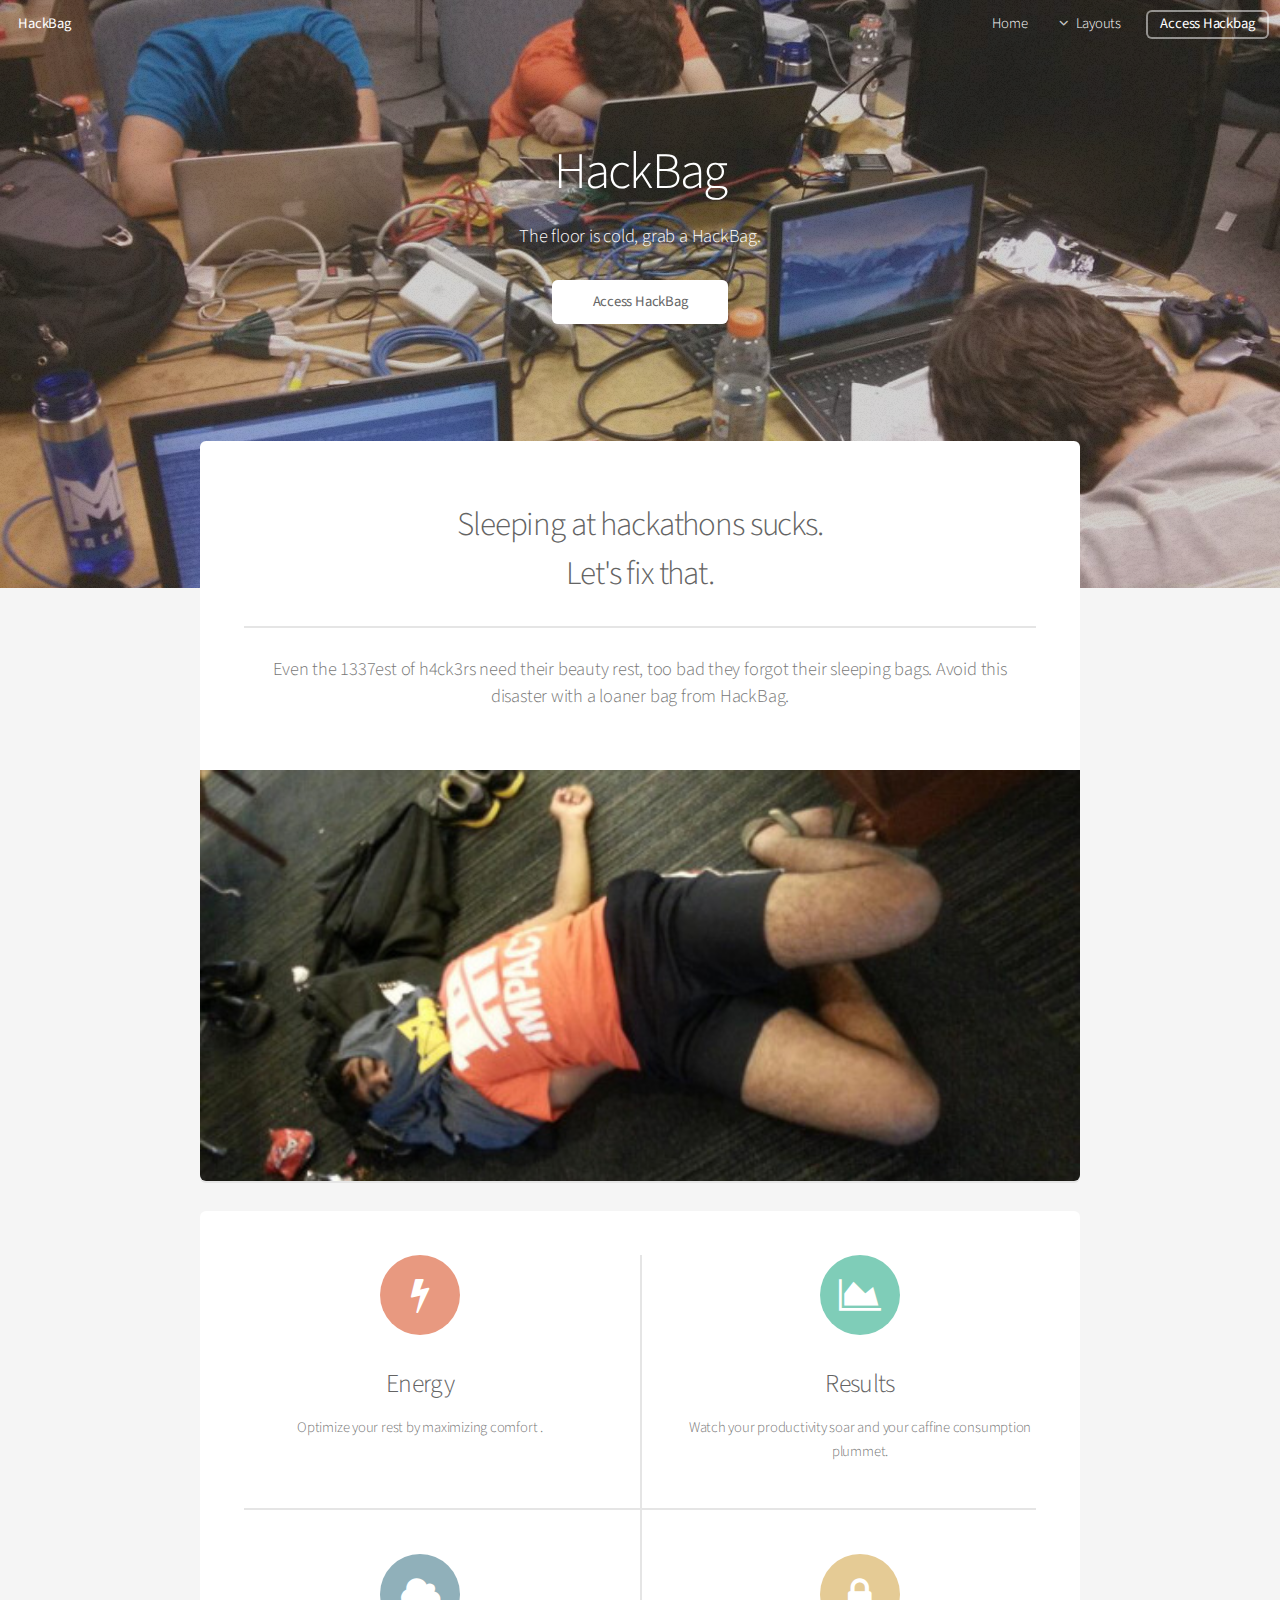
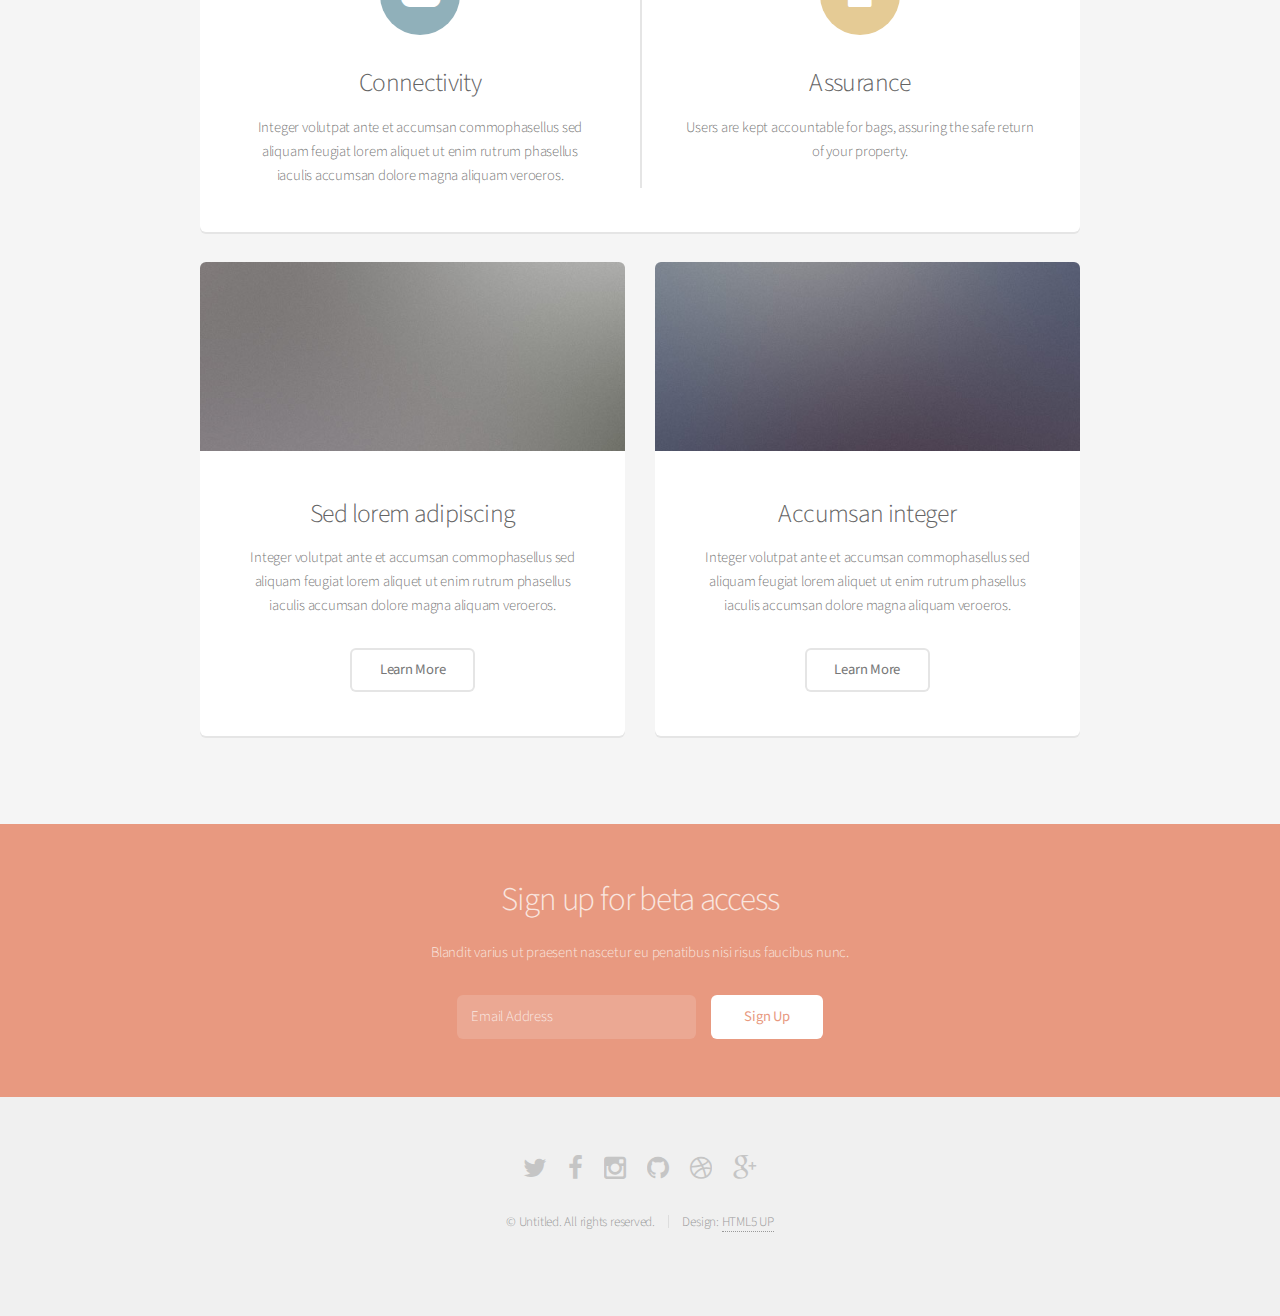
==== index.html @ 9cc79964 "Initial commit" ====
<!DOCTYPE HTML>
<!--
	Alpha by HTML5 UP
	html5up.net | @n33co
	Free for personal and commercial use under the CCA 3.0 license (html5up.net/license)
-->
<html>
	<head>
		<title>HackBag | Get some REST</title>
		<meta charset="utf-8" />
		<meta name="viewport" content="width=device-width, initial-scale=1" />
		<!--[if lte IE 8]><script src="assets/js/ie/html5shiv.js"></script><![endif]-->
		<link rel="stylesheet" href="assets/css/main.css" />
		<!--[if lte IE 8]><link rel="stylesheet" href="assets/css/ie8.css" /><![endif]-->
	</head>
	<body class="landing">
		<div id="page-wrapper">

			<!-- Header -->
				<header id="header" class="alt">
					<h1><a href="index.html">HackBag</a></h1>
					<nav id="nav">
						<ul>
							<li><a href="index.html">Home</a></li>
							<li>
								<a href="#" class="icon fa-angle-down">Layouts</a>
								<ul>
									<li><a href="generic.html">Generic</a></li>
									<li><a href="contact.html">Contact</a></li>
									<li><a href="elements.html">Elements</a></li>
									<li>
										<a href="#">Submenu</a>
										<ul>
											<li><a href="#">Option One</a></li>
											<li><a href="#">Option Two</a></li>
											<li><a href="#">Option Three</a></li>
											<li><a href="#">Option Four</a></li>
										</ul>
									</li>
								</ul>
							</li>
							<li><a href="#" class="button">Access Hackbag</a></li>
						</ul>
					</nav>
				</header>

			<!-- Banner -->
				<section id="banner">
					<h2>HackBag</h2>
					<p>The floor is cold, grab a HackBag.</p>
					<ul class="actions">
						<li><a href="access" class="button special">Access HackBag</a></li>
						<!--<li><a href="login" class="button">Log In</a></li>-->
					</ul>
				</section>

			<!-- Main -->
				<section id="main" class="container">

					<section class="box special">
						<header class="major">
							<h2>Sleeping at hackathons sucks.
							<br />
							Let's fix that.</h2>
							<p>Even the 1337est of h4ck3rs need their beauty rest, too bad they forgot their sleeping bags. Avoid this disaster with a loaner bag from HackBag.</p>
						</header>
						<span class="image featured"><img src="images/pic01.jpg" alt="" /></span>
					</section>

					<section class="box special features">
						<div class="features-row">
							<section>
								<span class="icon major fa-bolt accent2"></span>
								<h3>Energy</h3>
								<p>Optimize your rest by maximizing comfort .</p>
							</section>
							<section>
								<span class="icon major fa-area-chart accent3"></span>
								<h3>Results</h3>
								<p>Watch your productivity soar and your caffine consumption plummet.</p>
							</section>
						</div>
						<div class="features-row">
							<section>
								<span class="icon major fa-cloud accent4"></span>
								<h3>Connectivity</h3>
								<p>Integer volutpat ante et accumsan commophasellus sed aliquam feugiat lorem aliquet ut enim rutrum phasellus iaculis accumsan dolore magna aliquam veroeros.</p>
							</section>
							<section>
								<span class="icon major fa-lock accent5"></span>
								<h3>Assurance</h3>
								<p>Users are kept accountable for bags, assuring the safe return of your property.</p>
							</section>
						</div>
					</section>

					<div class="row">
						<div class="6u 12u(narrower)">

							<section class="box special">
								<span class="image featured"><img src="images/pic02.jpg" alt="" /></span>
								<h3>Sed lorem adipiscing</h3>
								<p>Integer volutpat ante et accumsan commophasellus sed aliquam feugiat lorem aliquet ut enim rutrum phasellus iaculis accumsan dolore magna aliquam veroeros.</p>
								<ul class="actions">
									<li><a href="#" class="button alt">Learn More</a></li>
								</ul>
							</section>

						</div>
						<div class="6u 12u(narrower)">

							<section class="box special">
								<span class="image featured"><img src="images/pic03.jpg" alt="" /></span>
								<h3>Accumsan integer</h3>
								<p>Integer volutpat ante et accumsan commophasellus sed aliquam feugiat lorem aliquet ut enim rutrum phasellus iaculis accumsan dolore magna aliquam veroeros.</p>
								<ul class="actions">
									<li><a href="#" class="button alt">Learn More</a></li>
								</ul>
							</section>

						</div>
					</div>

				</section>

			<!-- CTA -->
				<section id="cta">

					<h2>Sign up for beta access</h2>
					<p>Blandit varius ut praesent nascetur eu penatibus nisi risus faucibus nunc.</p>

					<form>
						<div class="row uniform 50%">
							<div class="8u 12u(mobilep)">
								<input type="email" name="email" id="email" placeholder="Email Address" />
							</div>
							<div class="4u 12u(mobilep)">
								<input type="submit" value="Sign Up" class="fit" />
							</div>
						</div>
					</form>

				</section>

			<!-- Footer -->
				<footer id="footer">
					<ul class="icons">
						<li><a href="#" class="icon fa-twitter"><span class="label">Twitter</span></a></li>
						<li><a href="#" class="icon fa-facebook"><span class="label">Facebook</span></a></li>
						<li><a href="#" class="icon fa-instagram"><span class="label">Instagram</span></a></li>
						<li><a href="#" class="icon fa-github"><span class="label">Github</span></a></li>
						<li><a href="#" class="icon fa-dribbble"><span class="label">Dribbble</span></a></li>
						<li><a href="#" class="icon fa-google-plus"><span class="label">Google+</span></a></li>
					</ul>
					<ul class="copyright">
						<li>&copy; Untitled. All rights reserved.</li><li>Design: <a href="http://html5up.net">HTML5 UP</a></li>
					</ul>
				</footer>

		</div>

		<!-- Scripts -->
			<script src="assets/js/jquery.min.js"></script>
			<script src="assets/js/jquery.dropotron.min.js"></script>
			<script src="assets/js/jquery.scrollgress.min.js"></script>
			<script src="assets/js/skel.min.js"></script>
			<script src="assets/js/util.js"></script>
			<!--[if lte IE 8]><script src="assets/js/ie/respond.min.js"></script><![endif]-->
			<script src="assets/js/main.js"></script>

	</body>
</html>
---- assets/css/main.css ----
@import url("font-awesome.min.css");
@import url("http://fonts.googleapis.com/css?family=Source+Sans+Pro:300,400,300italic,400italic");

/*
	Alpha by HTML5 UP
	html5up.net | @n33co
	Free for personal and commercial use under the CCA 3.0 license (html5up.net/license)
*/

/* Reset */

	html, body, div, span, applet, object, iframe, h1, h2, h3, h4, h5, h6, p, blockquote, pre, a, abbr, acronym, address, big, cite, code, del, dfn, em, img, ins, kbd, q, s, samp, small, strike, strong, sub, sup, tt, var, b, u, i, center, dl, dt, dd, ol, ul, li, fieldset, form, label, legend, table, caption, tbody, tfoot, thead, tr, th, td, article, aside, canvas, details, embed, figure, figcaption, footer, header, hgroup, menu, nav, output, ruby, section, summary, time, mark, audio, video {
		margin: 0;
		padding: 0;
		border: 0;
		font-size: 100%;
		font: inherit;
		vertical-align: baseline;
	}

	article, aside, details, figcaption, figure, footer, header, hgroup, menu, nav, section {
		display: block;
	}

	body {
		line-height: 1;
	}

	ol, ul {
		list-style: none;
	}

	blockquote, q {
		quotes: none;
	}

	blockquote:before, blockquote:after, q:before, q:after {
		content: '';
		content: none;
	}

	table {
		border-collapse: collapse;
		border-spacing: 0;
	}

	body {
		-webkit-text-size-adjust: none;
	}

/* Box Model */

	*, *:before, *:after {
		-moz-box-sizing: border-box;
		-webkit-box-sizing: border-box;
		box-sizing: border-box;
	}

/* Containers */

	.container {
		margin-left: auto;
		margin-right: auto;
	}

	.container.\31 25\25 {
		width: 100%;
		max-width: 75em;
		min-width: 60em;
	}

	.container.\37 5\25 {
		width: 45em;
	}

	.container.\35 0\25 {
		width: 30em;
	}

	.container.\32 5\25 {
		width: 15em;
	}

	.container {
		width: 60em;
	}

	@media screen and (max-width: 1680px) {

		.container.\31 25\25 {
			width: 100%;
			max-width: 75em;
			min-width: 60em;
		}

		.container.\37 5\25 {
			width: 45em;
		}

		.container.\35 0\25 {
			width: 30em;
		}

		.container.\32 5\25 {
			width: 15em;
		}

		.container {
			width: 60em;
		}

	}

	@media screen and (max-width: 1280px) {

		.container.\31 25\25 {
			width: 100%;
			max-width: 75em;
			min-width: 60em;
		}

		.container.\37 5\25 {
			width: 45em;
		}

		.container.\35 0\25 {
			width: 30em;
		}

		.container.\32 5\25 {
			width: 15em;
		}

		.container {
			width: 60em;
		}

	}

	@media screen and (max-width: 980px) {

		.container.\31 25\25 {
			width: 100%;
			max-width: 112.5%;
			min-width: 90%;
		}

		.container.\37 5\25 {
			width: 67.5%;
		}

		.container.\35 0\25 {
			width: 45%;
		}

		.container.\32 5\25 {
			width: 22.5%;
		}

		.container {
			width: 90%;
		}

	}

	@media screen and (max-width: 840px) {

		.container.\31 25\25 {
			width: 100%;
			max-width: 112.5%;
			min-width: 90%;
		}

		.container.\37 5\25 {
			width: 67.5%;
		}

		.container.\35 0\25 {
			width: 45%;
		}

		.container.\32 5\25 {
			width: 22.5%;
		}

		.container {
			width: 90% !important;
		}

	}

	@media screen and (max-width: 736px) {

		.container.\31 25\25 {
			width: 100%;
			max-width: 125%;
			min-width: 100%;
		}

		.container.\37 5\25 {
			width: 75%;
		}

		.container.\35 0\25 {
			width: 50%;
		}

		.container.\32 5\25 {
			width: 25%;
		}

		.container {
			width: 100% !important;
		}

	}

	@media screen and (max-width: 480px) {

		.container.\31 25\25 {
			width: 100%;
			max-width: 125%;
			min-width: 100%;
		}

		.container.\37 5\25 {
			width: 75%;
		}

		.container.\35 0\25 {
			width: 50%;
		}

		.container.\32 5\25 {
			width: 25%;
		}

		.container {
			width: 100% !important;
		}

	}

/* Grid */

	.row {
		border-bottom: solid 1px transparent;
		-moz-box-sizing: border-box;
		-webkit-box-sizing: border-box;
		box-sizing: border-box;
	}

	.row > * {
		float: left;
		-moz-box-sizing: border-box;
		-webkit-box-sizing: border-box;
		box-sizing: border-box;
	}

	.row:after, .row:before {
		content: '';
		display: block;
		clear: both;
		height: 0;
	}

	.row.uniform > * > :first-child {
		margin-top: 0;
	}

	.row.uniform > * > :last-child {
		margin-bottom: 0;
	}

	.row.\30 \25 > * {
		padding: 0 0 0 0em;
	}

	.row.\30 \25 {
		margin: 0 0 -1px 0em;
	}

	.row.uniform.\30 \25 > * {
		padding: 0em 0 0 0em;
	}

	.row.uniform.\30 \25 {
		margin: 0em 0 -1px 0em;
	}

	.row > * {
		padding: 0 0 0 2em;
	}

	.row {
		margin: 0 0 -1px -2em;
	}

	.row.uniform > * {
		padding: 2em 0 0 2em;
	}

	.row.uniform {
		margin: -2em 0 -1px -2em;
	}

	.row.\32 00\25 > * {
		padding: 0 0 0 4em;
	}

	.row.\32 00\25 {
		margin: 0 0 -1px -4em;
	}

	.row.uniform.\32 00\25 > * {
		padding: 4em 0 0 4em;
	}

	.row.uniform.\32 00\25 {
		margin: -4em 0 -1px -4em;
	}

	.row.\31 50\25 > * {
		padding: 0 0 0 3em;
	}

	.row.\31 50\25 {
		margin: 0 0 -1px -3em;
	}

	.row.uniform.\31 50\25 > * {
		padding: 3em 0 0 3em;
	}

	.row.uniform.\31 50\25 {
		margin: -3em 0 -1px -3em;
	}

	.row.\35 0\25 > * {
		padding: 0 0 0 1em;
	}

	.row.\35 0\25 {
		margin: 0 0 -1px -1em;
	}

	.row.uniform.\35 0\25 > * {
		padding: 1em 0 0 1em;
	}

	.row.uniform.\35 0\25 {
		margin: -1em 0 -1px -1em;
	}

	.row.\32 5\25 > * {
		padding: 0 0 0 0.5em;
	}

	.row.\32 5\25 {
		margin: 0 0 -1px -0.5em;
	}

	.row.uniform.\32 5\25 > * {
		padding: 0.5em 0 0 0.5em;
	}

	.row.uniform.\32 5\25 {
		margin: -0.5em 0 -1px -0.5em;
	}

	.\31 2u, .\31 2u\24 {
		width: 100%;
		clear: none;
		margin-left: 0;
	}

	.\31 1u, .\31 1u\24 {
		width: 91.6666666667%;
		clear: none;
		margin-left: 0;
	}

	.\31 0u, .\31 0u\24 {
		width: 83.3333333333%;
		clear: none;
		margin-left: 0;
	}

	.\39 u, .\39 u\24 {
		width: 75%;
		clear: none;
		margin-left: 0;
	}

	.\38 u, .\38 u\24 {
		width: 66.6666666667%;
		clear: none;
		margin-left: 0;
	}

	.\37 u, .\37 u\24 {
		width: 58.3333333333%;
		clear: none;
		margin-left: 0;
	}

	.\36 u, .\36 u\24 {
		width: 50%;
		clear: none;
		margin-left: 0;
	}

	.\35 u, .\35 u\24 {
		width: 41.6666666667%;
		clear: none;
		margin-left: 0;
	}

	.\34 u, .\34 u\24 {
		width: 33.3333333333%;
		clear: none;
		margin-left: 0;
	}

	.\33 u, .\33 u\24 {
		width: 25%;
		clear: none;
		margin-left: 0;
	}

	.\32 u, .\32 u\24 {
		width: 16.6666666667%;
		clear: none;
		margin-left: 0;
	}

	.\31 u, .\31 u\24 {
		width: 8.3333333333%;
		clear: none;
		margin-left: 0;
	}

	.\31 2u\24 + *,
	.\31 1u\24 + *,
	.\31 0u\24 + *,
	.\39 u\24 + *,
	.\38 u\24 + *,
	.\37 u\24 + *,
	.\36 u\24 + *,
	.\35 u\24 + *,
	.\34 u\24 + *,
	.\33 u\24 + *,
	.\32 u\24 + *,
	.\31 u\24 + * {
		clear: left;
	}

	.\-11u {
		margin-left: 91.66667%;
	}

	.\-10u {
		margin-left: 83.33333%;
	}

	.\-9u {
		margin-left: 75%;
	}

	.\-8u {
		margin-left: 66.66667%;
	}

	.\-7u {
		margin-left: 58.33333%;
	}

	.\-6u {
		margin-left: 50%;
	}

	.\-5u {
		margin-left: 41.66667%;
	}

	.\-4u {
		margin-left: 33.33333%;
	}

	.\-3u {
		margin-left: 25%;
	}

	.\-2u {
		margin-left: 16.66667%;
	}

	.\-1u {
		margin-left: 8.33333%;
	}

	@media screen and (max-width: 1680px) {

		.row > * {
			padding: 0 0 0 2em;
		}

		.row {
			margin: 0 0 -1px -2em;
		}

		.row.uniform > * {
			padding: 2em 0 0 2em;
		}

		.row.uniform {
			margin: -2em 0 -1px -2em;
		}

		.row.\32 00\25 > * {
			padding: 0 0 0 4em;
		}

		.row.\32 00\25 {
			margin: 0 0 -1px -4em;
		}

		.row.uniform.\32 00\25 > * {
			padding: 4em 0 0 4em;
		}

		.row.uniform.\32 00\25 {
			margin: -4em 0 -1px -4em;
		}

		.row.\31 50\25 > * {
			padding: 0 0 0 3em;
		}

		.row.\31 50\25 {
			margin: 0 0 -1px -3em;
		}

		.row.uniform.\31 50\25 > * {
			padding: 3em 0 0 3em;
		}

		.row.uniform.\31 50\25 {
			margin: -3em 0 -1px -3em;
		}

		.row.\35 0\25 > * {
			padding: 0 0 0 1em;
		}

		.row.\35 0\25 {
			margin: 0 0 -1px -1em;
		}

		.row.uniform.\35 0\25 > * {
			padding: 1em 0 0 1em;
		}

		.row.uniform.\35 0\25 {
			margin: -1em 0 -1px -1em;
		}

		.row.\32 5\25 > * {
			padding: 0 0 0 0.5em;
		}

		.row.\32 5\25 {
			margin: 0 0 -1px -0.5em;
		}

		.row.uniform.\32 5\25 > * {
			padding: 0.5em 0 0 0.5em;
		}

		.row.uniform.\32 5\25 {
			margin: -0.5em 0 -1px -0.5em;
		}

		.\31 2u\28wide\29, .\31 2u\24\28wide\29 {
			width: 100%;
			clear: none;
			margin-left: 0;
		}

		.\31 1u\28wide\29, .\31 1u\24\28wide\29 {
			width: 91.6666666667%;
			clear: none;
			margin-left: 0;
		}

		.\31 0u\28wide\29, .\31 0u\24\28wide\29 {
			width: 83.3333333333%;
			clear: none;
			margin-left: 0;
		}

		.\39 u\28wide\29, .\39 u\24\28wide\29 {
			width: 75%;
			clear: none;
			margin-left: 0;
		}

		.\38 u\28wide\29, .\38 u\24\28wide\29 {
			width: 66.6666666667%;
			clear: none;
			margin-left: 0;
		}

		.\37 u\28wide\29, .\37 u\24\28wide\29 {
			width: 58.3333333333%;
			clear: none;
			margin-left: 0;
		}

		.\36 u\28wide\29, .\36 u\24\28wide\29 {
			width: 50%;
			clear: none;
			margin-left: 0;
		}

		.\35 u\28wide\29, .\35 u\24\28wide\29 {
			width: 41.6666666667%;
			clear: none;
			margin-left: 0;
		}

		.\34 u\28wide\29, .\34 u\24\28wide\29 {
			width: 33.3333333333%;
			clear: none;
			margin-left: 0;
		}

		.\33 u\28wide\29, .\33 u\24\28wide\29 {
			width: 25%;
			clear: none;
			margin-left: 0;
		}

		.\32 u\28wide\29, .\32 u\24\28wide\29 {
			width: 16.6666666667%;
			clear: none;
			margin-left: 0;
		}

		.\31 u\28wide\29, .\31 u\24\28wide\29 {
			width: 8.3333333333%;
			clear: none;
			margin-left: 0;
		}

		.\31 2u\24\28wide\29 + *,
		.\31 1u\24\28wide\29 + *,
		.\31 0u\24\28wide\29 + *,
		.\39 u\24\28wide\29 + *,
		.\38 u\24\28wide\29 + *,
		.\37 u\24\28wide\29 + *,
		.\36 u\24\28wide\29 + *,
		.\35 u\24\28wide\29 + *,
		.\34 u\24\28wide\29 + *,
		.\33 u\24\28wide\29 + *,
		.\32 u\24\28wide\29 + *,
		.\31 u\24\28wide\29 + * {
			clear: left;
		}

		.\-11u\28wide\29 {
			margin-left: 91.66667%;
		}

		.\-10u\28wide\29 {
			margin-left: 83.33333%;
		}

		.\-9u\28wide\29 {
			margin-left: 75%;
		}

		.\-8u\28wide\29 {
			margin-left: 66.66667%;
		}

		.\-7u\28wide\29 {
			margin-left: 58.33333%;
		}

		.\-6u\28wide\29 {
			margin-left: 50%;
		}

		.\-5u\28wide\29 {
			margin-left: 41.66667%;
		}

		.\-4u\28wide\29 {
			margin-left: 33.33333%;
		}

		.\-3u\28wide\29 {
			margin-left: 25%;
		}

		.\-2u\28wide\29 {
			margin-left: 16.66667%;
		}

		.\-1u\28wide\29 {
			margin-left: 8.33333%;
		}

	}

	@media screen and (max-width: 1280px) {

		.row > * {
			padding: 0 0 0 2em;
		}

		.row {
			margin: 0 0 -1px -2em;
		}

		.row.uniform > * {
			padding: 2em 0 0 2em;
		}

		.row.uniform {
			margin: -2em 0 -1px -2em;
		}

		.row.\32 00\25 > * {
			padding: 0 0 0 4em;
		}

		.row.\32 00\25 {
			margin: 0 0 -1px -4em;
		}

		.row.uniform.\32 00\25 > * {
			padding: 4em 0 0 4em;
		}

		.row.uniform.\32 00\25 {
			margin: -4em 0 -1px -4em;
		}

		.row.\31 50\25 > * {
			padding: 0 0 0 3em;
		}

		.row.\31 50\25 {
			margin: 0 0 -1px -3em;
		}

		.row.uniform.\31 50\25 > * {
			padding: 3em 0 0 3em;
		}

		.row.uniform.\31 50\25 {
			margin: -3em 0 -1px -3em;
		}

		.row.\35 0\25 > * {
			padding: 0 0 0 1em;
		}

		.row.\35 0\25 {
			margin: 0 0 -1px -1em;
		}

		.row.uniform.\35 0\25 > * {
			padding: 1em 0 0 1em;
		}

		.row.uniform.\35 0\25 {
			margin: -1em 0 -1px -1em;
		}

		.row.\32 5\25 > * {
			padding: 0 0 0 0.5em;
		}

		.row.\32 5\25 {
			margin: 0 0 -1px -0.5em;
		}

		.row.uniform.\32 5\25 > * {
			padding: 0.5em 0 0 0.5em;
		}

		.row.uniform.\32 5\25 {
			margin: -0.5em 0 -1px -0.5em;
		}

		.\31 2u\28normal\29, .\31 2u\24\28normal\29 {
			width: 100%;
			clear: none;
			margin-left: 0;
		}

		.\31 1u\28normal\29, .\31 1u\24\28normal\29 {
			width: 91.6666666667%;
			clear: none;
			margin-left: 0;
		}

		.\31 0u\28normal\29, .\31 0u\24\28normal\29 {
			width: 83.3333333333%;
			clear: none;
			margin-left: 0;
		}

		.\39 u\28normal\29, .\39 u\24\28normal\29 {
			width: 75%;
			clear: none;
			margin-left: 0;
		}

		.\38 u\28normal\29, .\38 u\24\28normal\29 {
			width: 66.6666666667%;
			clear: none;
			margin-left: 0;
		}

		.\37 u\28normal\29, .\37 u\24\28normal\29 {
			width: 58.3333333333%;
			clear: none;
			margin-left: 0;
		}

		.\36 u\28normal\29, .\36 u\24\28normal\29 {
			width: 50%;
			clear: none;
			margin-left: 0;
		}

		.\35 u\28normal\29, .\35 u\24\28normal\29 {
			width: 41.6666666667%;
			clear: none;
			margin-left: 0;
		}

		.\34 u\28normal\29, .\34 u\24\28normal\29 {
			width: 33.3333333333%;
			clear: none;
			margin-left: 0;
		}

		.\33 u\28normal\29, .\33 u\24\28normal\29 {
			width: 25%;
			clear: none;
			margin-left: 0;
		}

		.\32 u\28normal\29, .\32 u\24\28normal\29 {
			width: 16.6666666667%;
			clear: none;
			margin-left: 0;
		}

		.\31 u\28normal\29, .\31 u\24\28normal\29 {
			width: 8.3333333333%;
			clear: none;
			margin-left: 0;
		}

		.\31 2u\24\28normal\29 + *,
		.\31 1u\24\28normal\29 + *,
		.\31 0u\24\28normal\29 + *,
		.\39 u\24\28normal\29 + *,
		.\38 u\24\28normal\29 + *,
		.\37 u\24\28normal\29 + *,
		.\36 u\24\28normal\29 + *,
		.\35 u\24\28normal\29 + *,
		.\34 u\24\28normal\29 + *,
		.\33 u\24\28normal\29 + *,
		.\32 u\24\28normal\29 + *,
		.\31 u\24\28normal\29 + * {
			clear: left;
		}

		.\-11u\28normal\29 {
			margin-left: 91.66667%;
		}

		.\-10u\28normal\29 {
			margin-left: 83.33333%;
		}

		.\-9u\28normal\29 {
			margin-left: 75%;
		}

		.\-8u\28normal\29 {
			margin-left: 66.66667%;
		}

		.\-7u\28normal\29 {
			margin-left: 58.33333%;
		}

		.\-6u\28normal\29 {
			margin-left: 50%;
		}

		.\-5u\28normal\29 {
			margin-left: 41.66667%;
		}

		.\-4u\28normal\29 {
			margin-left: 33.33333%;
		}

		.\-3u\28normal\29 {
			margin-left: 25%;
		}

		.\-2u\28normal\29 {
			margin-left: 16.66667%;
		}

		.\-1u\28normal\29 {
			margin-left: 8.33333%;
		}

	}

	@media screen and (max-width: 980px) {

		.row > * {
			padding: 0 0 0 2em;
		}

		.row {
			margin: 0 0 -1px -2em;
		}

		.row.uniform > * {
			padding: 2em 0 0 2em;
		}

		.row.uniform {
			margin: -2em 0 -1px -2em;
		}

		.row.\32 00\25 > * {
			padding: 0 0 0 4em;
		}

		.row.\32 00\25 {
			margin: 0 0 -1px -4em;
		}

		.row.uniform.\32 00\25 > * {
			padding: 4em 0 0 4em;
		}

		.row.uniform.\32 00\25 {
			margin: -4em 0 -1px -4em;
		}

		.row.\31 50\25 > * {
			padding: 0 0 0 3em;
		}

		.row.\31 50\25 {
			margin: 0 0 -1px -3em;
		}

		.row.uniform.\31 50\25 > * {
			padding: 3em 0 0 3em;
		}

		.row.uniform.\31 50\25 {
			margin: -3em 0 -1px -3em;
		}

		.row.\35 0\25 > * {
			padding: 0 0 0 1em;
		}

		.row.\35 0\25 {
			margin: 0 0 -1px -1em;
		}

		.row.uniform.\35 0\25 > * {
			padding: 1em 0 0 1em;
		}

		.row.uniform.\35 0\25 {
			margin: -1em 0 -1px -1em;
		}

		.row.\32 5\25 > * {
			padding: 0 0 0 0.5em;
		}

		.row.\32 5\25 {
			margin: 0 0 -1px -0.5em;
		}

		.row.uniform.\32 5\25 > * {
			padding: 0.5em 0 0 0.5em;
		}

		.row.uniform.\32 5\25 {
			margin: -0.5em 0 -1px -0.5em;
		}

		.\31 2u\28narrow\29, .\31 2u\24\28narrow\29 {
			width: 100%;
			clear: none;
			margin-left: 0;
		}

		.\31 1u\28narrow\29, .\31 1u\24\28narrow\29 {
			width: 91.6666666667%;
			clear: none;
			margin-left: 0;
		}

		.\31 0u\28narrow\29, .\31 0u\24\28narrow\29 {
			width: 83.3333333333%;
			clear: none;
			margin-left: 0;
		}

		.\39 u\28narrow\29, .\39 u\24\28narrow\29 {
			width: 75%;
			clear: none;
			margin-left: 0;
		}

		.\38 u\28narrow\29, .\38 u\24\28narrow\29 {
			width: 66.6666666667%;
			clear: none;
			margin-left: 0;
		}

		.\37 u\28narrow\29, .\37 u\24\28narrow\29 {
			width: 58.3333333333%;
			clear: none;
			margin-left: 0;
		}

		.\36 u\28narrow\29, .\36 u\24\28narrow\29 {
			width: 50%;
			clear: none;
			margin-left: 0;
		}

		.\35 u\28narrow\29, .\35 u\24\28narrow\29 {
			width: 41.6666666667%;
			clear: none;
			margin-left: 0;
		}

		.\34 u\28narrow\29, .\34 u\24\28narrow\29 {
			width: 33.3333333333%;
			clear: none;
			margin-left: 0;
		}

		.\33 u\28narrow\29, .\33 u\24\28narrow\29 {
			width: 25%;
			clear: none;
			margin-left: 0;
		}

		.\32 u\28narrow\29, .\32 u\24\28narrow\29 {
			width: 16.6666666667%;
			clear: none;
			margin-left: 0;
		}

		.\31 u\28narrow\29, .\31 u\24\28narrow\29 {
			width: 8.3333333333%;
			clear: none;
			margin-left: 0;
		}

		.\31 2u\24\28narrow\29 + *,
		.\31 1u\24\28narrow\29 + *,
		.\31 0u\24\28narrow\29 + *,
		.\39 u\24\28narrow\29 + *,
		.\38 u\24\28narrow\29 + *,
		.\37 u\24\28narrow\29 + *,
		.\36 u\24\28narrow\29 + *,
		.\35 u\24\28narrow\29 + *,
		.\34 u\24\28narrow\29 + *,
		.\33 u\24\28narrow\29 + *,
		.\32 u\24\28narrow\29 + *,
		.\31 u\24\28narrow\29 + * {
			clear: left;
		}

		.\-11u\28narrow\29 {
			margin-left: 91.66667%;
		}

		.\-10u\28narrow\29 {
			margin-left: 83.33333%;
		}

		.\-9u\28narrow\29 {
			margin-left: 75%;
		}

		.\-8u\28narrow\29 {
			margin-left: 66.66667%;
		}

		.\-7u\28narrow\29 {
			margin-left: 58.33333%;
		}

		.\-6u\28narrow\29 {
			margin-left: 50%;
		}

		.\-5u\28narrow\29 {
			margin-left: 41.66667%;
		}

		.\-4u\28narrow\29 {
			margin-left: 33.33333%;
		}

		.\-3u\28narrow\29 {
			margin-left: 25%;
		}

		.\-2u\28narrow\29 {
			margin-left: 16.66667%;
		}

		.\-1u\28narrow\29 {
			margin-left: 8.33333%;
		}

	}

	@media screen and (max-width: 840px) {

		.row > * {
			padding: 0 0 0 2em;
		}

		.row {
			margin: 0 0 -1px -2em;
		}

		.row.uniform > * {
			padding: 2em 0 0 2em;
		}

		.row.uniform {
			margin: -2em 0 -1px -2em;
		}

		.row.\32 00\25 > * {
			padding: 0 0 0 4em;
		}

		.row.\32 00\25 {
			margin: 0 0 -1px -4em;
		}

		.row.uniform.\32 00\25 > * {
			padding: 4em 0 0 4em;
		}

		.row.uniform.\32 00\25 {
			margin: -4em 0 -1px -4em;
		}

		.row.\31 50\25 > * {
			padding: 0 0 0 3em;
		}

		.row.\31 50\25 {
			margin: 0 0 -1px -3em;
		}

		.row.uniform.\31 50\25 > * {
			padding: 3em 0 0 3em;
		}

		.row.uniform.\31 50\25 {
			margin: -3em 0 -1px -3em;
		}

		.row.\35 0\25 > * {
			padding: 0 0 0 1em;
		}

		.row.\35 0\25 {
			margin: 0 0 -1px -1em;
		}

		.row.uniform.\35 0\25 > * {
			padding: 1em 0 0 1em;
		}

		.row.uniform.\35 0\25 {
			margin: -1em 0 -1px -1em;
		}

		.row.\32 5\25 > * {
			padding: 0 0 0 0.5em;
		}

		.row.\32 5\25 {
			margin: 0 0 -1px -0.5em;
		}

		.row.uniform.\32 5\25 > * {
			padding: 0.5em 0 0 0.5em;
		}

		.row.uniform.\32 5\25 {
			margin: -0.5em 0 -1px -0.5em;
		}

		.\31 2u\28narrower\29, .\31 2u\24\28narrower\29 {
			width: 100%;
			clear: none;
			margin-left: 0;
		}

		.\31 1u\28narrower\29, .\31 1u\24\28narrower\29 {
			width: 91.6666666667%;
			clear: none;
			margin-left: 0;
		}

		.\31 0u\28narrower\29, .\31 0u\24\28narrower\29 {
			width: 83.3333333333%;
			clear: none;
			margin-left: 0;
		}

		.\39 u\28narrower\29, .\39 u\24\28narrower\29 {
			width: 75%;
			clear: none;
			margin-left: 0;
		}

		.\38 u\28narrower\29, .\38 u\24\28narrower\29 {
			width: 66.6666666667%;
			clear: none;
			margin-left: 0;
		}

		.\37 u\28narrower\29, .\37 u\24\28narrower\29 {
			width: 58.3333333333%;
			clear: none;
			margin-left: 0;
		}

		.\36 u\28narrower\29, .\36 u\24\28narrower\29 {
			width: 50%;
			clear: none;
			margin-left: 0;
		}

		.\35 u\28narrower\29, .\35 u\24\28narrower\29 {
			width: 41.6666666667%;
			clear: none;
			margin-left: 0;
		}

		.\34 u\28narrower\29, .\34 u\24\28narrower\29 {
			width: 33.3333333333%;
			clear: none;
			margin-left: 0;
		}

		.\33 u\28narrower\29, .\33 u\24\28narrower\29 {
			width: 25%;
			clear: none;
			margin-left: 0;
		}

		.\32 u\28narrower\29, .\32 u\24\28narrower\29 {
			width: 16.6666666667%;
			clear: none;
			margin-left: 0;
		}

		.\31 u\28narrower\29, .\31 u\24\28narrower\29 {
			width: 8.3333333333%;
			clear: none;
			margin-left: 0;
		}

		.\31 2u\24\28narrower\29 + *,
		.\31 1u\24\28narrower\29 + *,
		.\31 0u\24\28narrower\29 + *,
		.\39 u\24\28narrower\29 + *,
		.\38 u\24\28narrower\29 + *,
		.\37 u\24\28narrower\29 + *,
		.\36 u\24\28narrower\29 + *,
		.\35 u\24\28narrower\29 + *,
		.\34 u\24\28narrower\29 + *,
		.\33 u\24\28narrower\29 + *,
		.\32 u\24\28narrower\29 + *,
		.\31 u\24\28narrower\29 + * {
			clear: left;
		}

		.\-11u\28narrower\29 {
			margin-left: 91.66667%;
		}

		.\-10u\28narrower\29 {
			margin-left: 83.33333%;
		}

		.\-9u\28narrower\29 {
			margin-left: 75%;
		}

		.\-8u\28narrower\29 {
			margin-left: 66.66667%;
		}

		.\-7u\28narrower\29 {
			margin-left: 58.33333%;
		}

		.\-6u\28narrower\29 {
			margin-left: 50%;
		}

		.\-5u\28narrower\29 {
			margin-left: 41.66667%;
		}

		.\-4u\28narrower\29 {
			margin-left: 33.33333%;
		}

		.\-3u\28narrower\29 {
			margin-left: 25%;
		}

		.\-2u\28narrower\29 {
			margin-left: 16.66667%;
		}

		.\-1u\28narrower\29 {
			margin-left: 8.33333%;
		}

	}

	@media screen and (max-width: 736px) {

		.row > * {
			padding: 0 0 0 2em;
		}

		.row {
			margin: 0 0 -1px -2em;
		}

		.row.uniform > * {
			padding: 2em 0 0 2em;
		}

		.row.uniform {
			margin: -2em 0 -1px -2em;
		}

		.row.\32 00\25 > * {
			padding: 0 0 0 4em;
		}

		.row.\32 00\25 {
			margin: 0 0 -1px -4em;
		}

		.row.uniform.\32 00\25 > * {
			padding: 4em 0 0 4em;
		}

		.row.uniform.\32 00\25 {
			margin: -4em 0 -1px -4em;
		}

		.row.\31 50\25 > * {
			padding: 0 0 0 3em;
		}

		.row.\31 50\25 {
			margin: 0 0 -1px -3em;
		}

		.row.uniform.\31 50\25 > * {
			padding: 3em 0 0 3em;
		}

		.row.uniform.\31 50\25 {
			margin: -3em 0 -1px -3em;
		}

		.row.\35 0\25 > * {
			padding: 0 0 0 1em;
		}

		.row.\35 0\25 {
			margin: 0 0 -1px -1em;
		}

		.row.uniform.\35 0\25 > * {
			padding: 1em 0 0 1em;
		}

		.row.uniform.\35 0\25 {
			margin: -1em 0 -1px -1em;
		}

		.row.\32 5\25 > * {
			padding: 0 0 0 0.5em;
		}

		.row.\32 5\25 {
			margin: 0 0 -1px -0.5em;
		}

		.row.uniform.\32 5\25 > * {
			padding: 0.5em 0 0 0.5em;
		}

		.row.uniform.\32 5\25 {
			margin: -0.5em 0 -1px -0.5em;
		}

		.\31 2u\28mobile\29, .\31 2u\24\28mobile\29 {
			width: 100%;
			clear: none;
			margin-left: 0;
		}

		.\31 1u\28mobile\29, .\31 1u\24\28mobile\29 {
			width: 91.6666666667%;
			clear: none;
			margin-left: 0;
		}

		.\31 0u\28mobile\29, .\31 0u\24\28mobile\29 {
			width: 83.3333333333%;
			clear: none;
			margin-left: 0;
		}

		.\39 u\28mobile\29, .\39 u\24\28mobile\29 {
			width: 75%;
			clear: none;
			margin-left: 0;
		}

		.\38 u\28mobile\29, .\38 u\24\28mobile\29 {
			width: 66.6666666667%;
			clear: none;
			margin-left: 0;
		}

		.\37 u\28mobile\29, .\37 u\24\28mobile\29 {
			width: 58.3333333333%;
			clear: none;
			margin-left: 0;
		}

		.\36 u\28mobile\29, .\36 u\24\28mobile\29 {
			width: 50%;
			clear: none;
			margin-left: 0;
		}

		.\35 u\28mobile\29, .\35 u\24\28mobile\29 {
			width: 41.6666666667%;
			clear: none;
			margin-left: 0;
		}

		.\34 u\28mobile\29, .\34 u\24\28mobile\29 {
			width: 33.3333333333%;
			clear: none;
			margin-left: 0;
		}

		.\33 u\28mobile\29, .\33 u\24\28mobile\29 {
			width: 25%;
			clear: none;
			margin-left: 0;
		}

		.\32 u\28mobile\29, .\32 u\24\28mobile\29 {
			width: 16.6666666667%;
			clear: none;
			margin-left: 0;
		}

		.\31 u\28mobile\29, .\31 u\24\28mobile\29 {
			width: 8.3333333333%;
			clear: none;
			margin-left: 0;
		}

		.\31 2u\24\28mobile\29 + *,
		.\31 1u\24\28mobile\29 + *,
		.\31 0u\24\28mobile\29 + *,
		.\39 u\24\28mobile\29 + *,
		.\38 u\24\28mobile\29 + *,
		.\37 u\24\28mobile\29 + *,
		.\36 u\24\28mobile\29 + *,
		.\35 u\24\28mobile\29 + *,
		.\34 u\24\28mobile\29 + *,
		.\33 u\24\28mobile\29 + *,
		.\32 u\24\28mobile\29 + *,
		.\31 u\24\28mobile\29 + * {
			clear: left;
		}

		.\-11u\28mobile\29 {
			margin-left: 91.66667%;
		}

		.\-10u\28mobile\29 {
			margin-left: 83.33333%;
		}

		.\-9u\28mobile\29 {
			margin-left: 75%;
		}

		.\-8u\28mobile\29 {
			margin-left: 66.66667%;
		}

		.\-7u\28mobile\29 {
			margin-left: 58.33333%;
		}

		.\-6u\28mobile\29 {
			margin-left: 50%;
		}

		.\-5u\28mobile\29 {
			margin-left: 41.66667%;
		}

		.\-4u\28mobile\29 {
			margin-left: 33.33333%;
		}

		.\-3u\28mobile\29 {
			margin-left: 25%;
		}

		.\-2u\28mobile\29 {
			margin-left: 16.66667%;
		}

		.\-1u\28mobile\29 {
			margin-left: 8.33333%;
		}

	}

	@media screen and (max-width: 480px) {

		.row > * {
			padding: 0 0 0 2em;
		}

		.row {
			margin: 0 0 -1px -2em;
		}

		.row.uniform > * {
			padding: 2em 0 0 2em;
		}

		.row.uniform {
			margin: -2em 0 -1px -2em;
		}

		.row.\32 00\25 > * {
			padding: 0 0 0 4em;
		}

		.row.\32 00\25 {
			margin: 0 0 -1px -4em;
		}

		.row.uniform.\32 00\25 > * {
			padding: 4em 0 0 4em;
		}

		.row.uniform.\32 00\25 {
			margin: -4em 0 -1px -4em;
		}

		.row.\31 50\25 > * {
			padding: 0 0 0 3em;
		}

		.row.\31 50\25 {
			margin: 0 0 -1px -3em;
		}

		.row.uniform.\31 50\25 > * {
			padding: 3em 0 0 3em;
		}

		.row.uniform.\31 50\25 {
			margin: -3em 0 -1px -3em;
		}

		.row.\35 0\25 > * {
			padding: 0 0 0 1em;
		}

		.row.\35 0\25 {
			margin: 0 0 -1px -1em;
		}

		.row.uniform.\35 0\25 > * {
			padding: 1em 0 0 1em;
		}

		.row.uniform.\35 0\25 {
			margin: -1em 0 -1px -1em;
		}

		.row.\32 5\25 > * {
			padding: 0 0 0 0.5em;
		}

		.row.\32 5\25 {
			margin: 0 0 -1px -0.5em;
		}

		.row.uniform.\32 5\25 > * {
			padding: 0.5em 0 0 0.5em;
		}

		.row.uniform.\32 5\25 {
			margin: -0.5em 0 -1px -0.5em;
		}

		.\31 2u\28mobilep\29, .\31 2u\24\28mobilep\29 {
			width: 100%;
			clear: none;
			margin-left: 0;
		}

		.\31 1u\28mobilep\29, .\31 1u\24\28mobilep\29 {
			width: 91.6666666667%;
			clear: none;
			margin-left: 0;
		}

		.\31 0u\28mobilep\29, .\31 0u\24\28mobilep\29 {
			width: 83.3333333333%;
			clear: none;
			margin-left: 0;
		}

		.\39 u\28mobilep\29, .\39 u\24\28mobilep\29 {
			width: 75%;
			clear: none;
			margin-left: 0;
		}

		.\38 u\28mobilep\29, .\38 u\24\28mobilep\29 {
			width: 66.6666666667%;
			clear: none;
			margin-left: 0;
		}

		.\37 u\28mobilep\29, .\37 u\24\28mobilep\29 {
			width: 58.3333333333%;
			clear: none;
			margin-left: 0;
		}

		.\36 u\28mobilep\29, .\36 u\24\28mobilep\29 {
			width: 50%;
			clear: none;
			margin-left: 0;
		}

		.\35 u\28mobilep\29, .\35 u\24\28mobilep\29 {
			width: 41.6666666667%;
			clear: none;
			margin-left: 0;
		}

		.\34 u\28mobilep\29, .\34 u\24\28mobilep\29 {
			width: 33.3333333333%;
			clear: none;
			margin-left: 0;
		}

		.\33 u\28mobilep\29, .\33 u\24\28mobilep\29 {
			width: 25%;
			clear: none;
			margin-left: 0;
		}

		.\32 u\28mobilep\29, .\32 u\24\28mobilep\29 {
			width: 16.6666666667%;
			clear: none;
			margin-left: 0;
		}

		.\31 u\28mobilep\29, .\31 u\24\28mobilep\29 {
			width: 8.3333333333%;
			clear: none;
			margin-left: 0;
		}

		.\31 2u\24\28mobilep\29 + *,
		.\31 1u\24\28mobilep\29 + *,
		.\31 0u\24\28mobilep\29 + *,
		.\39 u\24\28mobilep\29 + *,
		.\38 u\24\28mobilep\29 + *,
		.\37 u\24\28mobilep\29 + *,
		.\36 u\24\28mobilep\29 + *,
		.\35 u\24\28mobilep\29 + *,
		.\34 u\24\28mobilep\29 + *,
		.\33 u\24\28mobilep\29 + *,
		.\32 u\24\28mobilep\29 + *,
		.\31 u\24\28mobilep\29 + * {
			clear: left;
		}

		.\-11u\28mobilep\29 {
			margin-left: 91.66667%;
		}

		.\-10u\28mobilep\29 {
			margin-left: 83.33333%;
		}

		.\-9u\28mobilep\29 {
			margin-left: 75%;
		}

		.\-8u\28mobilep\29 {
			margin-left: 66.66667%;
		}

		.\-7u\28mobilep\29 {
			margin-left: 58.33333%;
		}

		.\-6u\28mobilep\29 {
			margin-left: 50%;
		}

		.\-5u\28mobilep\29 {
			margin-left: 41.66667%;
		}

		.\-4u\28mobilep\29 {
			margin-left: 33.33333%;
		}

		.\-3u\28mobilep\29 {
			margin-left: 25%;
		}

		.\-2u\28mobilep\29 {
			margin-left: 16.66667%;
		}

		.\-1u\28mobilep\29 {
			margin-left: 8.33333%;
		}

	}

/* Basic */

	body {
		background: #f5f5f5;
	}

	body, input, select, textarea {
		color: #777;
		font-family: "Source Sans Pro", sans-serif;
		font-size: 16pt;
		font-weight: 300;
		line-height: 1.65em;
		letter-spacing: -0.015em;
	}

	a {
		-moz-transition: color 0.2s ease-in-out, border-bottom-color 0.2s ease-in-out;
		-webkit-transition: color 0.2s ease-in-out, border-bottom-color 0.2s ease-in-out;
		-ms-transition: color 0.2s ease-in-out, border-bottom-color 0.2s ease-in-out;
		transition: color 0.2s ease-in-out, border-bottom-color 0.2s ease-in-out;
		border-bottom: dotted 1px;
		color: #e89980;
		text-decoration: none;
	}

		a:hover {
			border-bottom-color: transparent;
		}

	strong, b {
		color: #646464;
		font-weight: 400;
	}

	em, i {
		font-style: italic;
	}

	p {
		margin: 0 0 2em 0;
	}

	h1, h2, h3, h4, h5, h6 {
		color: #646464;
		font-weight: 300;
		line-height: 1em;
		margin: 0 0 0.5em 0;
	}

		h1 a, h2 a, h3 a, h4 a, h5 a, h6 a {
			color: inherit;
			text-decoration: none;
		}

	h2 {
		font-size: 2.25em;
		line-height: 1.5em;
		letter-spacing: -0.035em;
	}

	h3 {
		font-size: 1.75em;
		line-height: 1.5em;
		letter-spacing: -0.025em;
	}

	h4 {
		font-size: 1.1em;
		line-height: 1.5em;
		letter-spacing: 0;
	}

	h5 {
		font-size: 0.9em;
		line-height: 1.5em;
		letter-spacing: 0;
	}

	h6 {
		font-size: 0.7em;
		line-height: 1.5em;
		letter-spacing: 0;
	}

	sub {
		font-size: 0.8em;
		position: relative;
		top: 0.5em;
	}

	sup {
		font-size: 0.8em;
		position: relative;
		top: -0.5em;
	}

	hr {
		border: 0;
		border-bottom: solid 2px #e5e5e5;
		margin: 2em 0;
	}

		hr.major {
			margin: 3em 0;
		}

	blockquote {
		border-left: solid 4px #e5e5e5;
		font-style: italic;
		margin: 0 0 2em 0;
		padding: 0.5em 0 0.5em 2em;
	}

	pre {
		-webkit-overflow-scrolling: touch;
		background: #f8f8f8;
		border-radius: 6px;
		border: solid 1px #e5e5e5;
		font-family: monospace;
		font-size: 0.9em;
		line-height: 1.75em;
		margin: 0 0 2em 0;
		overflow-x: auto;
		padding: 1em 1.5em;
	}

	code {
		background: #f8f8f8;
		border-radius: 6px;
		border: solid 1px #e5e5e5;
		font-family: monospace;
		font-size: 0.9em;
		margin: 0 0.25em;
		padding: 0.25em 0.65em;
	}

	.align-left {
		text-align: left;
	}

	.align-center {
		text-align: center;
	}

	.align-right {
		text-align: right;
	}

/* Section/Article */

	section.special, article.special {
		text-align: center;
	}

	header p {
		color: #999;
		position: relative;
		margin: 0 0 1.5em 0;
		font-style: italic;
	}

	header h2 + p {
		font-size: 1.25em;
		margin-top: -1em;
		line-height: 1.5em;
	}

	header h3 + p {
		font-size: 1.1em;
		margin-top: -0.85em;
		line-height: 1.5em;
	}

	header h4 + p,
	header h5 + p,
	header h6 + p {
		font-size: 0.8em;
		margin-top: -0.5em;
		line-height: 1.5em;
	}

	header.major {
		padding: 1em 0;
		text-align: center;
	}

		header.major h2 {
			margin: 0;
		}

		header.major p {
			display: inline-block;
			border-top: solid 2px #e5e5e5;
			color: #777;
			margin: 1.5em 0 0 0;
			padding: 1.5em 0 0 0;
			font-style: normal;
		}

/* Form */

	form {
		margin: 0 0 2em 0;
	}

	label {
		color: #646464;
		display: block;
		font-size: 0.9em;
		font-weight: 300;
		margin: 0 0 1em 0;
	}

	input[type="text"],
	input[type="password"],
	input[type="email"],
	select,
	textarea {
		-moz-appearance: none;
		-webkit-appearance: none;
		-ms-appearance: none;
		appearance: none;
		background: #f8f8f8;
		border-radius: 6px;
		border: solid 1px #e5e5e5;
		color: inherit;
		display: block;
		outline: 0;
		padding: 0 1em;
		text-decoration: none;
		width: 100%;
	}

		input[type="text"]:invalid,
		input[type="password"]:invalid,
		input[type="email"]:invalid,
		select:invalid,
		textarea:invalid {
			box-shadow: none;
		}

		input[type="text"]:focus,
		input[type="password"]:focus,
		input[type="email"]:focus,
		select:focus,
		textarea:focus {
			border-color: #e89980;
			box-shadow: 0 0 0 2px #e89980;
		}

	.select-wrapper {
		text-decoration: none;
		display: block;
		position: relative;
	}

		.select-wrapper:before {
			-moz-osx-font-smoothing: grayscale;
			-webkit-font-smoothing: antialiased;
			font-family: FontAwesome;
			font-style: normal;
			font-weight: normal;
			text-transform: none !important;
		}

		.select-wrapper:before {
			color: #e5e5e5;
			content: '\f078';
			display: block;
			height: 3em;
			line-height: 3em;
			pointer-events: none;
			position: absolute;
			right: 0;
			text-align: center;
			top: 0;
			width: 3em;
		}

		.select-wrapper select::-ms-expand {
			display: none;
		}

	input[type="text"],
	input[type="password"],
	input[type="email"],
	select {
		height: 3em;
	}

	textarea {
		padding: 0.75em 1em;
	}

	input[type="checkbox"],
	input[type="radio"] {
		-moz-appearance: none;
		-webkit-appearance: none;
		-ms-appearance: none;
		appearance: none;
		display: block;
		float: left;
		margin-right: -2em;
		opacity: 0;
		width: 1em;
		z-index: -1;
	}

		input[type="checkbox"] + label,
		input[type="radio"] + label {
			text-decoration: none;
			color: #777;
			cursor: pointer;
			display: inline-block;
			font-size: 1em;
			font-weight: 300;
			padding-left: 2.55em;
			padding-right: 0.75em;
			position: relative;
		}

			input[type="checkbox"] + label:before,
			input[type="radio"] + label:before {
				-moz-osx-font-smoothing: grayscale;
				-webkit-font-smoothing: antialiased;
				font-family: FontAwesome;
				font-style: normal;
				font-weight: normal;
				text-transform: none !important;
			}

			input[type="checkbox"] + label:before,
			input[type="radio"] + label:before {
				background: #f8f8f8;
				border-radius: 6px;
				border: solid 1px #e5e5e5;
				content: '';
				display: inline-block;
				height: 1.8em;
				left: 0;
				line-height: 1.725em;
				position: absolute;
				text-align: center;
				top: 0;
				width: 1.8em;
			}

		input[type="checkbox"]:checked + label:before,
		input[type="radio"]:checked + label:before {
			background: #666;
			border-color: #666;
			color: #ffffff;
			content: '\f00c';
		}

		input[type="checkbox"]:focus + label:before,
		input[type="radio"]:focus + label:before {
			border-color: #e89980;
			box-shadow: 0 0 0 1px #e89980;
		}

	input[type="checkbox"] + label:before {
		border-radius: 6px;
	}

	input[type="radio"] + label:before {
		border-radius: 100%;
	}

	::-webkit-input-placeholder {
		color: #999 !important;
		opacity: 1.0;
	}

	:-moz-placeholder {
		color: #999 !important;
		opacity: 1.0;
	}

	::-moz-placeholder {
		color: #999 !important;
		opacity: 1.0;
	}

	:-ms-input-placeholder {
		color: #999 !important;
		opacity: 1.0;
	}

	.formerize-placeholder {
		color: #999 !important;
		opacity: 1.0;
	}

/* Box */

	.box {
		background: #fff;
		border-radius: 6px;
		box-shadow: 0 2px 0 0 #e5e5e5;
		margin: 0 0 2em 0;
		padding: 3em;
	}

		.box > :last-child {
			margin-bottom: 0;
		}

		.box.alt {
			background: none !important;
			border-radius: 0 !important;
			box-shadow: none !important;
			margin: 0 0 2em 0;
			padding: 0 !important;
		}

		.box.features .features-row {
			border-top: solid 2px #e5e5e5;
			position: relative;
		}

			.box.features .features-row:after {
				clear: both;
				content: '';
				display: block;
			}

			.box.features .features-row section {
				float: left;
				padding: 3em;
				width: 50%;
			}

				.box.features .features-row section :last-child {
					margin-bottom: 0;
				}

				.box.features .features-row section:nth-child(2n) {
					padding-right: 0;
				}

					.box.features .features-row section:nth-child(2n):before {
						background: #e5e5e5;
						content: '';
						display: block;
						height: 100%;
						margin-left: -3em;
						position: absolute;
						top: 0;
						width: 2px;
					}

				.box.features .features-row section:nth-child(2n-1) {
					padding-left: 0;
				}

			.box.features .features-row:first-child {
				border-top: 0;
			}

				.box.features .features-row:first-child section {
					padding-top: 0;
				}

			.box.features .features-row:last-child {
				padding-bottom: 0;
			}

				.box.features .features-row:last-child section {
					padding-bottom: 0;
				}

		.box.special {
			text-align: center;
		}

		.box .image.featured {
			border-radius: 0;
			display: block;
			margin: 3em 0 3em -3em;
			position: relative;
			width: calc(100% + 6em);
		}

			.box .image.featured img {
				border-radius: 0;
				display: block;
				width: 100%;
			}

			.box .image.featured:first-child {
				border-radius: 6px 6px 0 0;
				margin-bottom: 3em;
				margin-top: -3em;
			}

				.box .image.featured:first-child img {
					border-radius: 6px 6px 0 0;
				}

			.box .image.featured:last-child {
				border-radius: 0 0 6px 6px;
				margin-bottom: -3em;
				margin-top: 3em;
			}

				.box .image.featured:last-child img {
					border-radius: 0 0 6px 6px;
				}

/* Icon */

	.icon {
		text-decoration: none;
		border-bottom: none;
		position: relative;
	}

		.icon:before {
			-moz-osx-font-smoothing: grayscale;
			-webkit-font-smoothing: antialiased;
			font-family: FontAwesome;
			font-style: normal;
			font-weight: normal;
			text-transform: none !important;
		}

		.icon > .label {
			display: none;
		}

		.icon.major {
			background: #666;
			border-radius: 100%;
			color: #ffffff;
			cursor: default;
			display: inline-block;
			height: 5.5em;
			line-height: 5.5em;
			margin: 0 0 2em 0;
			width: 5.5em;
		}

			.icon.major:before {
				font-size: 2.5em;
			}

			.icon.major.accent1 {
				background: #666;
				color: #ffffff;
			}

			.icon.major.accent2 {
				background: #e89980;
				color: #ffffff;
			}

			.icon.major.accent3 {
				background: #7fcdb8;
				color: #ffffff;
			}

			.icon.major.accent4 {
				background: #90b0ba;
				color: #ffffff;
			}

			.icon.major.accent5 {
				background: #e5cb95;
				color: #ffffff;
			}

/* Image */

	.image {
		border-radius: 6px;
		border: 0;
		display: inline-block;
		position: relative;
	}

		.image img {
			border-radius: 6px;
			display: block;
		}

		.image.left {
			float: left;
			padding: 0 1.5em 1em 0;
			top: 0.25em;
		}

		.image.right {
			float: right;
			padding: 0 0 1em 1.5em;
			top: 0.25em;
		}

		.image.fit {
			display: block;
			margin: 0 0 2em 0;
			width: 100%;
		}

			.image.fit img {
				display: block;
				width: 100%;
			}

/* List */

	ol {
		list-style: decimal;
		margin: 0 0 2em 0;
		padding-left: 1.25em;
	}

		ol li {
			padding-left: 0.25em;
		}

	ul {
		list-style: disc;
		margin: 0 0 2em 0;
		padding-left: 1em;
	}

		ul li {
			padding-left: 0.5em;
		}

		ul.alt {
			list-style: none;
			padding-left: 0;
		}

			ul.alt li {
				border-top: solid 1px #e5e5e5;
				padding: 0.5em 0;
			}

				ul.alt li:first-child {
					border-top: 0;
					padding-top: 0;
				}

		ul.icons {
			cursor: default;
			list-style: none;
			padding-left: 0;
		}

			ul.icons li {
				display: inline-block;
				padding: 0 1.25em 0 0;
			}

				ul.icons li:last-child {
					padding-right: 0;
				}

				ul.icons li .icon {
					color: inherit;
				}

					ul.icons li .icon:before {
						font-size: 1.75em;
					}

		ul.actions {
			cursor: default;
			list-style: none;
			padding-left: 0;
		}

			ul.actions li {
				display: inline-block;
				padding: 0 1em 0 0;
				vertical-align: middle;
			}

				ul.actions li:last-child {
					padding-right: 0;
				}

			ul.actions.small li {
				padding: 0 0.5em 0 0;
			}

			ul.actions.vertical li {
				display: block;
				padding: 1em 0 0 0;
			}

				ul.actions.vertical li:first-child {
					padding-top: 0;
				}

				ul.actions.vertical li > * {
					margin-bottom: 0;
				}

			ul.actions.vertical.small li {
				padding: 0.5em 0 0 0;
			}

				ul.actions.vertical.small li:first-child {
					padding-top: 0;
				}

			ul.actions.fit {
				display: table;
				margin-left: -1em;
				padding: 0;
				table-layout: fixed;
				width: calc(100% + 1em);
			}

				ul.actions.fit li {
					display: table-cell;
					padding: 0 0 0 1em;
				}

					ul.actions.fit li > * {
						margin-bottom: 0;
					}

				ul.actions.fit.small {
					margin-left: -0.5em;
					width: calc(100% + 0.5em);
				}

					ul.actions.fit.small li {
						padding: 0 0 0 0.5em;
					}

	dl {
		margin: 0 0 2em 0;
	}

/* Table */

	.table-wrapper {
		-webkit-overflow-scrolling: touch;
		overflow-x: auto;
	}

	table {
		margin: 0 0 2em 0;
		width: 100%;
	}

		table tbody tr {
			border: solid 1px #e5e5e5;
			border-left: 0;
			border-right: 0;
		}

			table tbody tr:nth-child(2n + 1) {
				background-color: #f8f8f8;
			}

		table td {
			padding: 0.75em 0.75em;
		}

		table th {
			color: #646464;
			font-size: 0.9em;
			font-weight: 300;
			padding: 0 0.75em 0.75em 0.75em;
			text-align: left;
		}

		table thead {
			border-bottom: solid 2px #e5e5e5;
		}

		table tfoot {
			border-top: solid 2px #e5e5e5;
		}

		table.alt {
			border-collapse: separate;
		}

			table.alt tbody tr td {
				border: solid 1px #e5e5e5;
				border-left-width: 0;
				border-top-width: 0;
			}

				table.alt tbody tr td:first-child {
					border-left-width: 1px;
				}

			table.alt tbody tr:first-child td {
				border-top-width: 1px;
			}

			table.alt thead {
				border-bottom: 0;
			}

			table.alt tfoot {
				border-top: 0;
			}

/* Button */

	input[type="submit"],
	input[type="reset"],
	input[type="button"],
	.button {
		-moz-appearance: none;
		-webkit-appearance: none;
		-ms-appearance: none;
		appearance: none;
		-moz-transition: background-color 0.2s ease-in-out, color 0.2s ease-in-out;
		-webkit-transition: background-color 0.2s ease-in-out, color 0.2s ease-in-out;
		-ms-transition: background-color 0.2s ease-in-out, color 0.2s ease-in-out;
		transition: background-color 0.2s ease-in-out, color 0.2s ease-in-out;
		background-color: #666;
		border-radius: 6px;
		border: 0;
		color: #ffffff;
		cursor: pointer;
		display: inline-block;
		font-weight: 400;
		height: 3em;
		line-height: 3em;
		padding: 0 2em;
		text-align: center;
		text-decoration: none;
		white-space: nowrap;
	}

		input[type="submit"]:hover,
		input[type="reset"]:hover,
		input[type="button"]:hover,
		.button:hover {
			background-color: #737373;
		}

		input[type="submit"]:active,
		input[type="reset"]:active,
		input[type="button"]:active,
		.button:active {
			background-color: #595959;
		}

		input[type="submit"].icon,
		input[type="reset"].icon,
		input[type="button"].icon,
		.button.icon {
			padding-left: 1.35em;
		}

			input[type="submit"].icon:before,
			input[type="reset"].icon:before,
			input[type="button"].icon:before,
			.button.icon:before {
				margin-right: 0.5em;
			}

		input[type="submit"].fit,
		input[type="reset"].fit,
		input[type="button"].fit,
		.button.fit {
			display: block;
			margin: 0 0 1em 0;
			width: 100%;
		}

		input[type="submit"].small,
		input[type="reset"].small,
		input[type="button"].small,
		.button.small {
			font-size: 0.8em;
			height: 2.7em;
			line-height: 2.7em;
		}

		input[type="submit"].big,
		input[type="reset"].big,
		input[type="button"].big,
		.button.big {
			font-size: 1.25em;
			height: 2.7em;
			line-height: 2.7em;
		}

		input[type="submit"].alt,
		input[type="reset"].alt,
		input[type="button"].alt,
		.button.alt {
			background-color: transparent;
			box-shadow: inset 0 0 0 2px #e5e5e5;
			color: #777;
		}

			input[type="submit"].alt:hover,
			input[type="reset"].alt:hover,
			input[type="button"].alt:hover,
			.button.alt:hover {
				background-color: #f8f8f8;
			}

			input[type="submit"].alt:active,
			input[type="reset"].alt:active,
			input[type="button"].alt:active,
			.button.alt:active {
				background-color: #f0f0f0;
			}

			input[type="submit"].alt.icon:before,
			input[type="reset"].alt.icon:before,
			input[type="button"].alt.icon:before,
			.button.alt.icon:before {
				color: #999;
			}

		input[type="submit"].special,
		input[type="reset"].special,
		input[type="button"].special,
		.button.special {
			background-color: #e89980;
			color: #ffffff !important;
		}

			input[type="submit"].special:hover,
			input[type="reset"].special:hover,
			input[type="button"].special:hover,
			.button.special:hover {
				background-color: #ecaa96;
			}

			input[type="submit"].special:active,
			input[type="reset"].special:active,
			input[type="button"].special:active,
			.button.special:active {
				background-color: #e4886a;
			}

		input[type="submit"].disabled, input[type="submit"]:disabled,
		input[type="reset"].disabled,
		input[type="reset"]:disabled,
		input[type="button"].disabled,
		input[type="button"]:disabled,
		.button.disabled,
		.button:disabled {
			background-color: #777 !important;
			box-shadow: inset 0 -0.15em 0 0 rgba(0, 0, 0, 0.15);
			color: #f5f5f5 !important;
			cursor: default;
			opacity: 0.25;
		}

/* Header */

	#page-wrapper {
		padding-top: 3em;
	}

	body.landing #page-wrapper {
		padding-top: 0;
	}

	@-moz-keyframes reveal-header {
		0% {
			top: -5em;
		}

		100% {
			top: 0;
		}
	}

	@-webkit-keyframes reveal-header {
		0% {
			top: -5em;
		}

		100% {
			top: 0;
		}
	}

	@-ms-keyframes reveal-header {
		0% {
			top: -5em;
		}

		100% {
			top: 0;
		}
	}

	@keyframes reveal-header {
		0% {
			top: -5em;
		}

		100% {
			top: 0;
		}
	}

	#header {
		background: #444;
		color: #bbb;
		cursor: default;
		height: 3.25em;
		left: 0;
		line-height: 3.25em;
		position: fixed;
		top: 0;
		width: 100%;
		z-index: 10000;
	}

		#header h1 {
			color: inherit;
			height: inherit;
			left: 1.25em;
			line-height: inherit;
			margin: 0;
			padding: 0;
			position: absolute;
			top: 0;
		}

			#header h1 a {
				color: #fff;
				font-weight: 400;
				border: 0;
			}

		#header nav {
			height: inherit;
			line-height: inherit;
			position: absolute;
			right: 0.75em;
			top: 0;
			vertical-align: middle;
		}

			#header nav > ul {
				list-style: none;
				margin: 0;
				padding-left: 0;
			}

				#header nav > ul > li {
					display: inline-block;
					padding-left: 0;
				}

					#header nav > ul > li > ul {
						display: none;
					}

					#header nav > ul > li a {
						display: inline-block;
						height: 2em;
						line-height: 1.95em;
						padding: 0 1em;
						border-radius: 6px;
					}

					#header nav > ul > li a:not(.button) {
						color: #fff;
						display: inline-block;
						text-decoration: none;
						border: 0;
					}

						#header nav > ul > li a:not(.button).icon:before {
							color: #999;
							margin-right: 0.5em;
						}

					#header nav > ul > li:first-child {
						margin-left: 0;
					}

					#header nav > ul > li.active a:not(.button) {
						background-color: rgba(153, 153, 153, 0.25);
					}

					#header nav > ul > li .button {
						margin: 0 0 0 0.5em;
						position: relative;
					}

		#header input[type="submit"],
		#header input[type="reset"],
		#header input[type="button"],
		#header .button {
			background-color: transparent;
			box-shadow: inset 0 0 0 2px #999;
			color: #fff;
		}

			#header input[type="submit"]:hover,
			#header input[type="reset"]:hover,
			#header input[type="button"]:hover,
			#header .button:hover {
				background-color: rgba(153, 153, 153, 0.25);
			}

			#header input[type="submit"]:active,
			#header input[type="reset"]:active,
			#header input[type="button"]:active,
			#header .button:active {
				background-color: rgba(153, 153, 153, 0.5);
			}

		#header .container {
			position: relative;
		}

			#header .container h1 {
				left: 0;
			}

			#header .container nav {
				right: 0;
			}

		#header.reveal {
			-moz-animation: reveal-header 0.5s;
			-webkit-animation: reveal-header 0.5s;
			-ms-animation: reveal-header 0.5s;
			animation: reveal-header 0.5s;
		}

		#header.alt {
			-moz-animation: none;
			-webkit-animation: none;
			-ms-animation: none;
			animation: none;
			background: none;
			color: rgba(255, 255, 255, 0.75);
			position: absolute;
		}

			#header.alt nav > ul > li a:not(.button).icon:before {
				color: rgba(255, 255, 255, 0.75);
			}

			#header.alt nav > ul > li.active a:not(.button) {
				background-color: rgba(255, 255, 255, 0.2);
			}

			#header.alt input[type="submit"],
			#header.alt input[type="reset"],
			#header.alt input[type="button"],
			#header.alt .button {
				box-shadow: inset 0 0 0 2px rgba(255, 255, 255, 0.5);
			}

				#header.alt input[type="submit"]:hover,
				#header.alt input[type="reset"]:hover,
				#header.alt input[type="button"]:hover,
				#header.alt .button:hover {
					background-color: rgba(255, 255, 255, 0.1);
				}

				#header.alt input[type="submit"]:active,
				#header.alt input[type="reset"]:active,
				#header.alt input[type="button"]:active,
				#header.alt .button:active {
					background-color: rgba(255, 255, 255, 0.2);
				}

	.dropotron {
		background: #fff;
		border-radius: 6px;
		box-shadow: 0 2px 0 0 rgba(0, 0, 0, 0.065), inset 0 -1px 0 0 #fff, inset 0 0 0 1px rgba(229, 229, 229, 0.5);
		list-style: none;
		margin: calc(-0.5em + 1px) 0 0 1px;
		padding: 0.5em 0;
		width: 11em;
	}

		.dropotron li {
			padding: 0;
		}

			.dropotron li a, .dropotron li span {
				-moz-transition: none;
				-webkit-transition: none;
				-ms-transition: none;
				transition: none;
				border: 0;
				border-top: solid 1px #f2f2f2;
				color: inherit;
				display: block;
				padding: 0.15em 1em;
			}

			.dropotron li:first-child > a, .dropotron li:first-child > span {
				border-top: 0;
			}

			.dropotron li.active > a, .dropotron li.active > span, .dropotron li:hover > a, .dropotron li:hover > span {
				background: #e89980;
				color: #ffffff;
			}

		.dropotron.level-0 {
			font-size: 0.9em;
			margin: 1em 0 0 0;
		}

			.dropotron.level-0:before {
				-moz-transform: rotate(45deg);
				-webkit-transform: rotate(45deg);
				-ms-transform: rotate(45deg);
				transform: rotate(45deg);
				background: #fff;
				border: solid 1px rgba(229, 229, 229, 0.5);
				border-bottom: 0;
				border-right: 0;
				box-shadow: -0.25em -0.125em 0.125em 0 rgba(0, 0, 0, 0.015);
				content: '';
				display: block;
				height: 0.75em;
				position: absolute;
				right: 1.25em;
				top: -0.375em;
				width: 0.75em;
				z-index: 0;
			}

/* Banner */

	#banner {
		background-attachment: scroll,							fixed;
		background-color: #666;
		background-image: url("images/overlay.png"), url("../../images/banner.jpg");
		background-position: top left,						center center;
		background-repeat: repeat,							no-repeat;
		background-size: auto,							cover;
		color: #fff;
		padding: 12em 0 20em 0;
		text-align: center;
	}

		#banner :last-child {
			margin-bottom: 0;
		}

		#banner h2, #banner h3, #banner h4, #banner h5, #banner h6 {
			color: #fff;
		}

		#banner h2 {
			font-size: 3.5em;
			line-height: 1em;
			margin: 0 0 0.5em 0;
			padding: 0;
		}

		#banner p {
			font-size: 1.25em;
			margin-bottom: 1.75em;
		}

		#banner input[type="submit"],
		#banner input[type="reset"],
		#banner input[type="button"],
		#banner .button {
			background-color: transparent;
			box-shadow: inset 0 0 0 2px rgba(255, 255, 255, 0.5);
			color: #fff;
			min-width: 12em;
		}

			#banner input[type="submit"]:hover,
			#banner input[type="reset"]:hover,
			#banner input[type="button"]:hover,
			#banner .button:hover {
				background-color: rgba(255, 255, 255, 0.1);
			}

			#banner input[type="submit"]:active,
			#banner input[type="reset"]:active,
			#banner input[type="button"]:active,
			#banner .button:active {
				background-color: rgba(255, 255, 255, 0.2);
			}

			#banner input[type="submit"].special,
			#banner input[type="reset"].special,
			#banner input[type="button"].special,
			#banner .button.special {
				background: #fff;
				color: #666 !important;
			}

/* Main */

	#main {
		padding: 4em 0;
	}

		#main > header {
			text-align: center;
			margin: 0 0 3em 0;
		}

			#main > header h2 {
				font-size: 2.75em;
				margin: 0;
			}

			#main > header p {
				border-top: solid 2px #e5e5e5;
				color: #777;
				display: inline-block;
				font-style: normal;
				margin: 1em 0 0 0;
				padding: 1em 0 1.25em 0;
			}

	body.landing #main {
		margin-top: -14em;
	}

	.image-featured{
		max-height: 100px;
	}

/* Footer */

	#footer {
		background: #f0f0f0;
		padding: 4em 0 6em 0;
		text-align: center;
	}

		#footer .icons a {
			-moz-transition: opacity 0.2s ease-in-out;
			-webkit-transition: opacity 0.2s ease-in-out;
			-ms-transition: opacity 0.2s ease-in-out;
			transition: opacity 0.2s ease-in-out;
			opacity: 0.35;
		}

			#footer .icons a:hover {
				opacity: 0.75;
			}

		#footer .copyright {
			color: #999;
			font-size: 0.9em;
			line-height: 1em;
			margin: 2em 0 0 0;
			padding: 0;
			text-align: center;
		}

			#footer .copyright a {
				color: inherit;
			}

			#footer .copyright li {
				border-left: solid 1px #dddddd;
				display: inline-block;
				list-style: none;
				margin-left: 1em;
				padding-left: 1em;
			}

				#footer .copyright li:first-child {
					border-left: 0;
					margin-left: 0;
					padding-left: 0;
				}

/* CTA */

	#cta {
		background: #e89980;
		color: #f9e5df;
		padding: 3.5em 0 4em 0;
		text-align: center;
	}

		#cta h2, #cta h3, #cta h4, #cta h5, #cta h6 {
			color: inherit;
		}

		#cta form {
			margin: 0 auto;
			max-width: 100%;
			width: 25em;
		}

		#cta input[type="submit"],
		#cta input[type="reset"],
		#cta input[type="button"],
		#cta .button {
			box-shadow: none;
			background: #fff;
			color: #e89980;
		}

		#cta input[type="text"],
		#cta input[type="password"],
		#cta input[type="email"],
		#cta select,
		#cta textarea {
			color: #ffffff;
			background: rgba(255, 255, 255, 0.15);
			border: 0;
		}

			#cta input[type="text"]:focus,
			#cta input[type="password"]:focus,
			#cta input[type="email"]:focus,
			#cta select:focus,
			#cta textarea:focus {
				box-shadow: inset 0 0 0 2px #fff;
			}

		#cta ::-webkit-input-placeholder {
			color: rgba(255, 255, 255, 0.75) !important;
		}

		#cta :-moz-placeholder {
			color: rgba(255, 255, 255, 0.75) !important;
		}

		#cta ::-moz-placeholder {
			color: rgba(255, 255, 255, 0.75) !important;
		}

		#cta :-ms-input-placeholder {
			color: rgba(255, 255, 255, 0.75) !important;
		}

		#cta .formerize-placeholder {
			color: rgba(255, 255, 255, 0.75) !important;
		}

/* Wide */

	@media screen and (max-width: 1680px) {

		/* Basic */

			body, input, select, textarea {
				font-size: 13pt;
			}

		/* Banner */

			#banner {
				padding: 10em 0 18em 0;
			}

	}

/* Normal */

	@media screen and (max-width: 1280px) {

		/* Basic */

			body, input, select, textarea {
				font-size: 11pt;
			}

		/* Header */

			.dropotron.level-0 {
				font-size: 1em;
			}

		/* Banner */

			#banner {
				background-attachment: scroll;
			}

				#banner h2 {
					font-size: 3.5em;
				}

	}

/* Narrow */

	@media screen and (max-width: 980px) {

		/* Basic */

			body, input, select, textarea {
				font-size: 11pt;
			}

	}

/* Narrower */

	#navPanel, #navButton {
		display: none;
	}

	@media screen and (max-width: 840px) {

		/* Basic */

			html, body {
				overflow-x: hidden;
			}

			body, input, select, textarea {
				font-size: 11pt;
			}

			h2 br, h3 br, h4 br, h5 br, h6 br {
				display: none;
			}

		/* Section/Article */

			header br {
				display: none;
			}

			header.major {
				padding: 0 4em;
			}

		/* Box */

			.box {
				padding: 3em 2em;
			}

				.box.features > section {
					padding: 3em 2em;
				}

				.box .image.featured {
					margin-left: -2em;
					width: calc(100% + 4em);
				}

					.box .image.featured:first-child {
						margin-bottom: 3em;
						margin-top: -3em;
					}

					.box .image.featured:last-child {
						margin-bottom: -3em;
						margin-top: 3em;
					}

		/* Header */

			#page-wrapper {
				padding-top: 0;
			}

			#header {
				display: none;
			}

		/* Banner */

		/* Off-Canvas Navigation */

			#page-wrapper {
				-moz-backface-visibility: hidden;
				-webkit-backface-visibility: hidden;
				-ms-backface-visibility: hidden;
				backface-visibility: hidden;
				-moz-transition: -moz-transform 0.5s ease;
				-webkit-transition: -webkit-transform 0.5s ease;
				-ms-transition: -ms-transform 0.5s ease;
				transition: transform 0.5s ease;
				padding-bottom: 1px;
			}

			#navButton {
				-moz-backface-visibility: hidden;
				-webkit-backface-visibility: hidden;
				-ms-backface-visibility: hidden;
				backface-visibility: hidden;
				-moz-transition: -moz-transform 0.5s ease;
				-webkit-transition: -webkit-transform 0.5s ease;
				-ms-transition: -ms-transform 0.5s ease;
				transition: transform 0.5s ease;
				display: block;
				height: 44px;
				left: 0;
				position: fixed;
				top: 0;
				width: 100%;
				z-index: 10001;
			}

				#navButton .toggle {
					text-decoration: none;
					height: 100%;
					left: 0;
					position: absolute;
					top: 0;
					width: 100%;
					border: 0;
					outline: 0;
				}

					#navButton .toggle:before {
						-moz-osx-font-smoothing: grayscale;
						-webkit-font-smoothing: antialiased;
						font-family: FontAwesome;
						font-style: normal;
						font-weight: normal;
						text-transform: none !important;
					}

					#navButton .toggle:before {
						background: rgba(192, 192, 192, 0.75);
						border-radius: 6px;
						color: #fff;
						content: '\f0c9';
						display: block;
						font-size: 16px;
						height: 2.25em;
						left: 0.5em;
						line-height: 2.25em;
						position: absolute;
						text-align: center;
						top: 0.5em;
						width: 3.5em;
					}

			#navPanel {
				-moz-backface-visibility: hidden;
				-webkit-backface-visibility: hidden;
				-ms-backface-visibility: hidden;
				backface-visibility: hidden;
				-moz-transform: translateX(-275px);
				-webkit-transform: translateX(-275px);
				-ms-transform: translateX(-275px);
				transform: translateX(-275px);
				-moz-transition: -moz-transform 0.5s ease;
				-webkit-transition: -webkit-transform 0.5s ease;
				-ms-transition: -ms-transform 0.5s ease;
				transition: transform 0.5s ease;
				display: block;
				height: 100%;
				left: 0;
				overflow-y: auto;
				position: fixed;
				top: 0;
				width: 275px;
				z-index: 10002;
				background: #2b2b2b;
				color: #bbb;
			}

				#navPanel .link {
					border-bottom: 0;
					border-top: solid 1px rgba(255, 255, 255, 0.05);
					color: #bbb;
					display: block;
					height: 44px;
					line-height: 44px;
					padding: 0 1em 0 1em;
					text-decoration: none;
				}

					#navPanel .link:first-child {
						border-top: 0;
					}

					#navPanel .link.depth-0 {
						color: #fff;
					}

					#navPanel .link .indent-1 {
						display: inline-block;
						width: 1em;
					}

					#navPanel .link .indent-2 {
						display: inline-block;
						width: 2em;
					}

					#navPanel .link .indent-3 {
						display: inline-block;
						width: 3em;
					}

					#navPanel .link .indent-4 {
						display: inline-block;
						width: 4em;
					}

					#navPanel .link .indent-5 {
						display: inline-block;
						width: 5em;
					}

			body.navPanel-visible #page-wrapper {
				-moz-transform: translateX(275px);
				-webkit-transform: translateX(275px);
				-ms-transform: translateX(275px);
				transform: translateX(275px);
			}

			body.navPanel-visible #navButton {
				-moz-transform: translateX(275px);
				-webkit-transform: translateX(275px);
				-ms-transform: translateX(275px);
				transform: translateX(275px);
			}

			body.navPanel-visible #navPanel {
				-moz-transform: translateX(0);
				-webkit-transform: translateX(0);
				-ms-transform: translateX(0);
				transform: translateX(0);
			}

	}

/* Mobile */

	@media screen and (max-width: 736px) {

		/* Basic */

			body, input, select, textarea {
				font-size: 11pt;
			}

			h2 {
				font-size: 1.75em;
				line-height: 1.35em;
				letter-spacing: -0.025em;
			}

			h3 {
				font-size: 1.5em;
			}

			h4 {
				font-size: 1em;
			}

		/* Section/Article */

			header.major {
				padding: 1em;
			}

				header.major h2, header.major p {
					padding-left: 0.5em;
					padding-right: 0.5em;
				}

		/* Box */

			.box {
				margin: 1em;
				overflow-x: hidden;
				padding: 2em 2em !important;
			}

				.box.features .features-row {
					border-top: 0;
					padding: 0;
				}

					.box.features .features-row section {
						border: 0;
						border-top: solid 1px #e5e5e5 !important;
						float: none;
						margin: 2em 0 0 0 !important;
						padding: 2em 0 0 0 !important;
						width: 100%;
					}

					.box.features .features-row:first-child section:first-child {
						border-top: 0 !important;
						margin-top: 0 !important;
						padding-top: 0 !important;
					}

				.box .image.featured {
					margin-left: -2em;
					width: calc(100% + 4em);
				}

					.box .image.featured:first-child {
						margin-bottom: 2em;
						margin-top: -2em;
					}

					.box .image.featured:last-child {
						margin-bottom: -2em;
						margin-top: 2em;
					}

		/* Banner */

			#banner {
				padding: 4em 0;
			}

				#banner h2 {
					font-size: 2.25em;
				}

				#banner p {
					font-size: 1.25em;
				}

		/* Main */

			#main {
				padding: 4em 0 0 0;
			}

				#main > header {
					margin: 0 2em 1.5em 2em;
				}

					#main > header h2 {
						font-size: 2em;
					}

					#main > header p {
						font-size: 1em;
						padding-bottom: 1em;
					}

			body.landing #main {
				padding: 0;
				margin-top: 0;
			}

		/* Footer */

			#footer {
				padding: 4em 0;
			}

				#footer .copyright li {
					border-left: 0;
					display: block;
					line-height: 2em;
					margin-left: 0;
					padding-left: 0;
				}

	}

/* Mobile (Portrait) */

	@media screen and (max-width: 480px) {

		/* Basic */

			html, body {
				min-width: 320px;
			}

			body, input, select, textarea {
				font-size: 11pt;
			}

		/* Section/Article */

			header.major {
				padding: 0;
			}

		/* List */

			ul.actions {
				margin: 0 0 2em 0;
			}

				ul.actions li {
					display: block;
					padding: 1em 0 0 0;
					text-align: center;
					width: 100%;
				}

					ul.actions li:first-child {
						padding-top: 0;
					}

					ul.actions li > * {
						width: 100%;
						margin: 0 !important;
					}

						ul.actions li > *.icon:before {
							margin-left: -2em;
						}

				ul.actions.small li {
					padding: 0.5em 0 0 0;
				}

					ul.actions.small li:first-child {
						padding-top: 0;
					}

		/* Box */

			.box {
				border-radius: 0;
				box-shadow: none;
				margin: 1em 0 0 0;
				padding: 3em 1em !important;
			}

				.box.features .features-row section {
					margin: 3em 0 0 0 !important;
					padding: 3em 0 0 0 !important;
				}

				.box .image.featured {
					border-radius: 0;
					margin-left: -1em;
					width: calc(100% + 2em);
				}

					.box .image.featured img {
						border-radius: 0 !important;
					}

					.box .image.featured:first-child {
						margin-bottom: 3em;
						margin-top: -3em;
					}

					.box .image.featured:last-child {
						margin-bottom: -3em;
						margin-top: 3em;
					}

		/* Banner */

			#banner {
				padding: 5em 1em 4em 1em;
			}

		/* Main */

			#main > .box:first-child {
				margin-top: 0;
			}

		/* CTA */

			#cta {
				padding: 2.5em 1em 3em 1em;
			}

	}
---- assets/css/ie8.css ----
/*
	Alpha by HTML5 UP
	html5up.net | @n33co
	Free for personal and commercial use under the CCA 3.0 license (html5up.net/license)
*/

/* Basic */

	pre, code {
		position: relative;
		-ms-behavior: url("assets/js/ie/PIE.htc");
	}

/* Form */

	input[type="text"],
	input[type="password"],
	input[type="email"],
	select,
	textarea {
		position: relative;
		-ms-behavior: url("assets/js/ie/PIE.htc");
		line-height: 3em;
	}

	input[type="checkbox"],
	input[type="radio"] {
		opacity: 1;
		z-index: auto;
	}

		input[type="checkbox"] + label:before,
		input[type="radio"] + label:before {
			display: none;
		}

/* Button */

	input[type="submit"],
	input[type="reset"],
	input[type="button"],
	.button {
		position: relative;
		-ms-behavior: url("assets/js/ie/PIE.htc");
	}

		input[type="submit"].alt,
		input[type="reset"].alt,
		input[type="button"].alt,
		.button.alt {
			border: solid 2px #e5e5e5;
		}

/* Box */

	.box {
		position: relative;
		-ms-behavior: url("assets/js/ie/PIE.htc");
	}

		.box .image.featured {
			margin: 2em 0;
			width: 100%;
		}

/* Icon */

	.icon.major {
		position: relative;
		-ms-behavior: url("assets/js/ie/PIE.htc");
	}

/* Image */

	.image {
		position: relative;
		-ms-behavior: url("assets/js/ie/PIE.htc");
	}

		.image img {
			position: relative;
			-ms-behavior: url("assets/js/ie/PIE.htc");
		}

/* Header */

	#header nav > ul > li a {
		color: #fff;
		display: inline-block;
		text-decoration: none;
		border: 0;
	}

		#header nav > ul > li a.icon:before {
			color: #fff;
			margin-right: 0.5em;
		}

	#header.alt {
		color: #fff;
	}

		#header.alt nav > ul > li a:not(.button).icon:before {
			color: rgba(255, 255, 255, 0.75);
		}

		#header.alt nav > ul > li.active a:not(.button) {
			background-color: rgba(255, 255, 255, 0.2);
		}

	.dropotron {
		border: solid 1px #e5e5e5;
	}

		.dropotron.level-0 {
			margin-top: 0;
		}

			.dropotron.level-0:before {
				display: none;
			}

/* Banner */

	#banner {
		background-attachment: scroll;
		background-image: url("../../images/banner.jpg");
		background-position: auto;
		background-repeat: no-repeat;
		background-size: cover;
		-ms-behavior: url("assets/js/ie/backgroundsize.min.htc");
	}

		#banner input[type="submit"],
		#banner input[type="reset"],
		#banner input[type="button"],
		#banner .button {
			border: solid 2px #fff;
		}

/* Main */

	#main {
		position: relative;
		z-index: 1;
	}

/* CTA */

	#cta input[type="text"],
	#cta input[type="password"],
	#cta input[type="email"],
	#cta select,
	#cta textarea {
		background: #e89980;
		border: solid 2px #fff;
	}

	#cta .formerize-placeholder {
		color: #fff !important;
	}
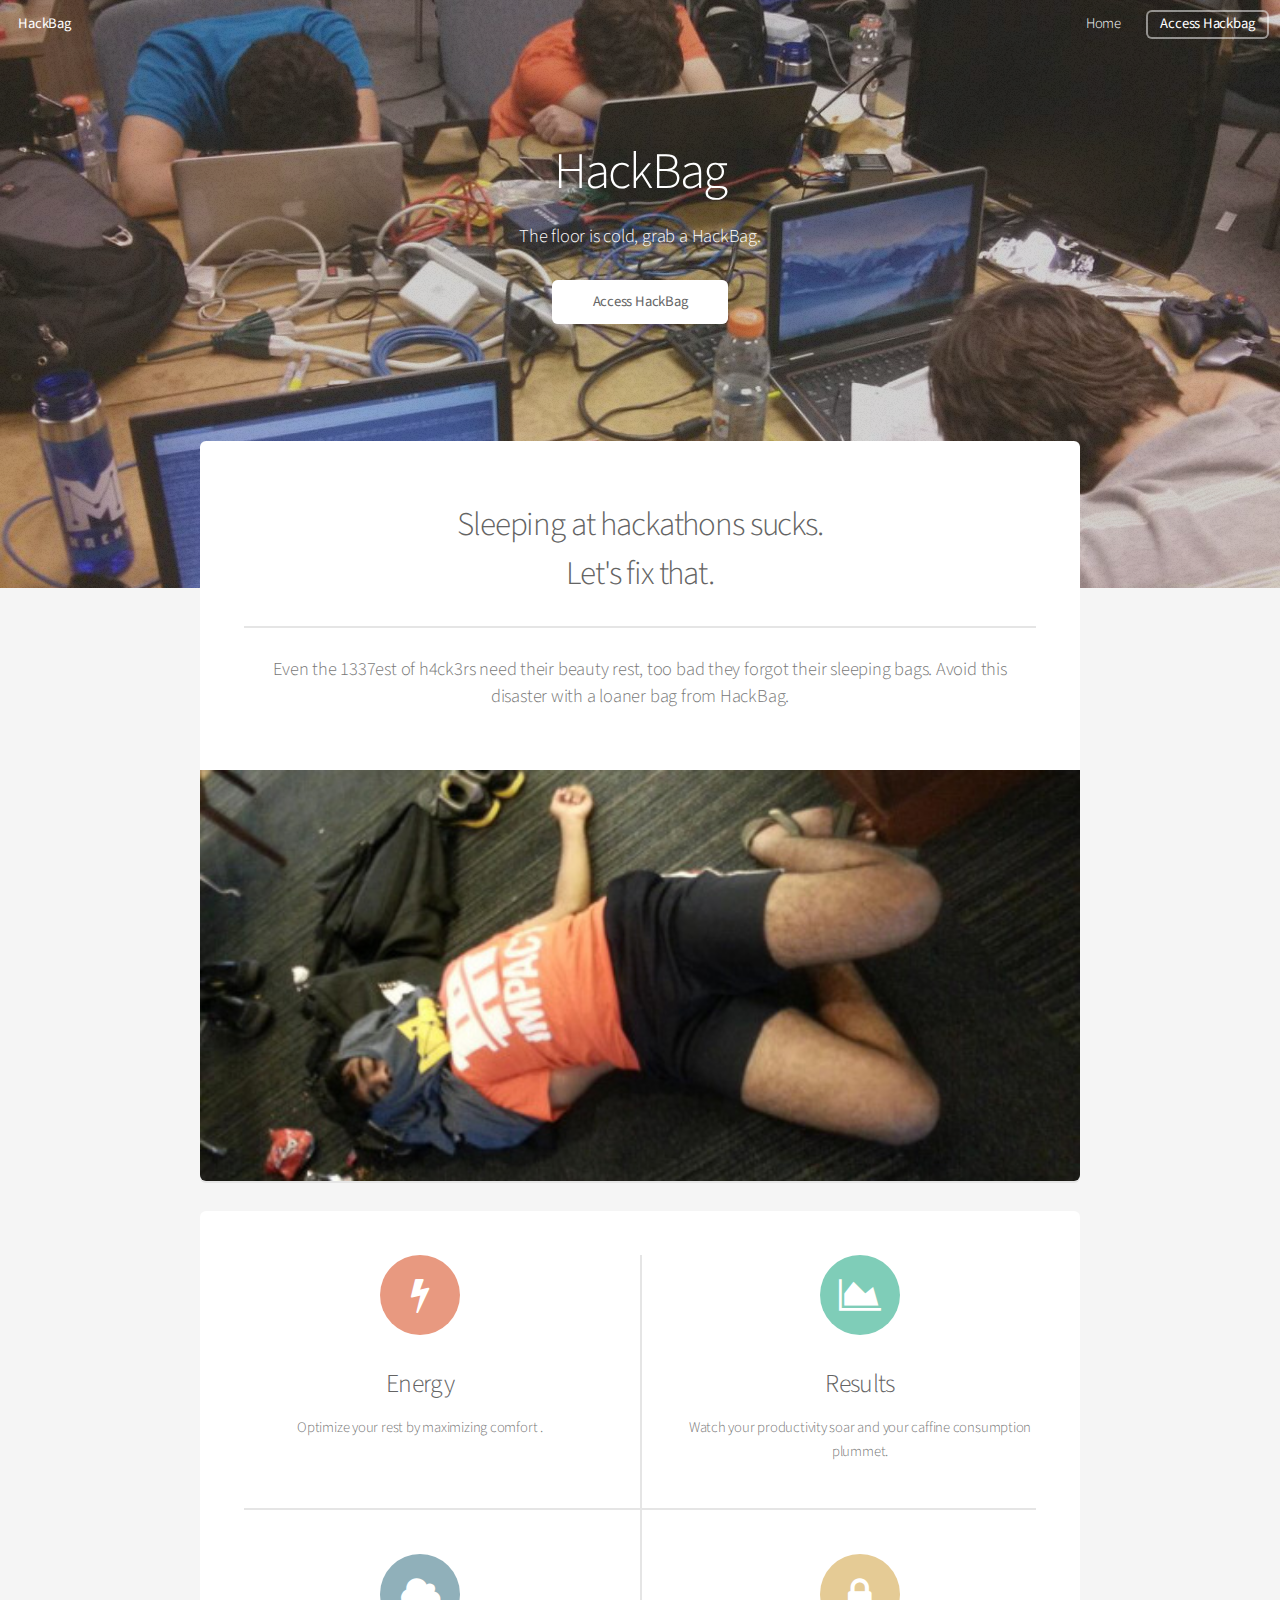
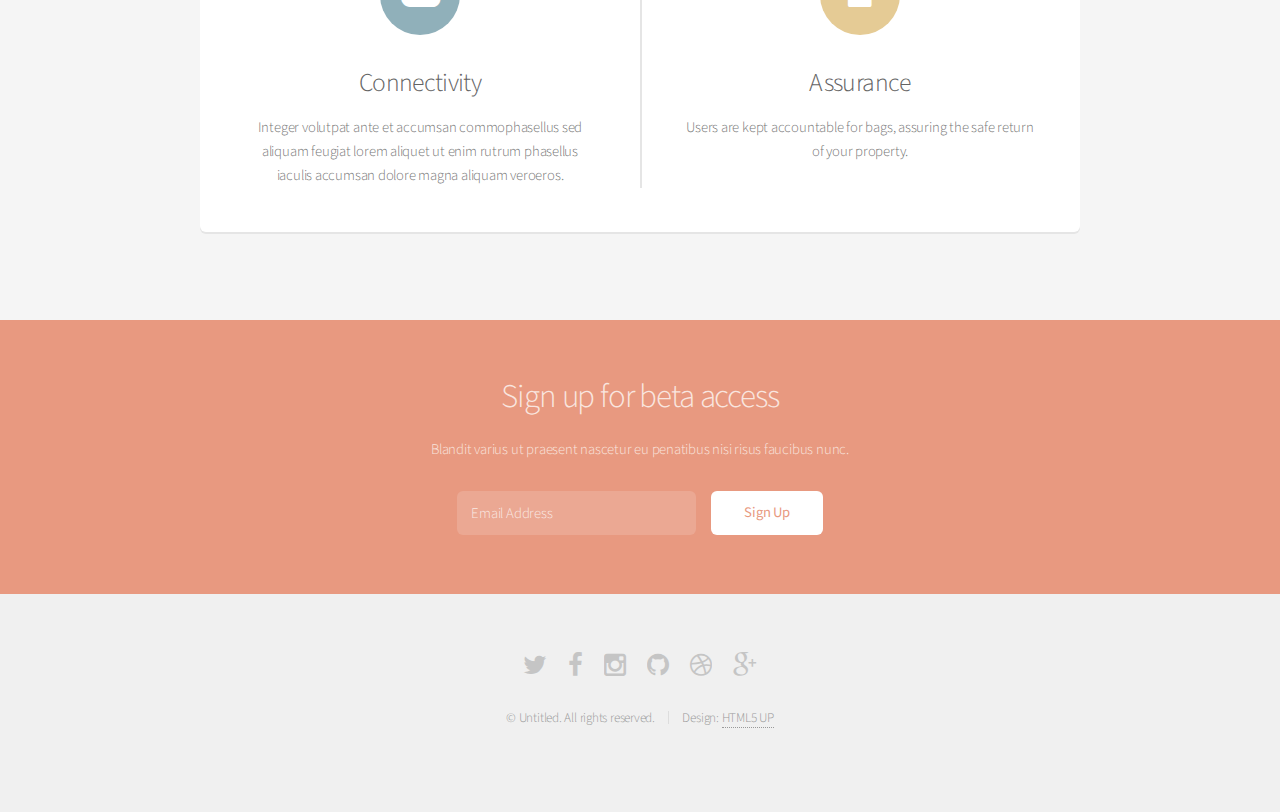
==== commit 8ee246a4: "funcs work" ====
--- a/index.html
+++ b/index.html
@@ -22,23 +22,6 @@
 					<nav id="nav">
 						<ul>
 							<li><a href="index.html">Home</a></li>
-							<li>
-								<a href="#" class="icon fa-angle-down">Layouts</a>
-								<ul>
-									<li><a href="generic.html">Generic</a></li>
-									<li><a href="contact.html">Contact</a></li>
-									<li><a href="elements.html">Elements</a></li>
-									<li>
-										<a href="#">Submenu</a>
-										<ul>
-											<li><a href="#">Option One</a></li>
-											<li><a href="#">Option Two</a></li>
-											<li><a href="#">Option Three</a></li>
-											<li><a href="#">Option Four</a></li>
-										</ul>
-									</li>
-								</ul>
-							</li>
 							<li><a href="#" class="button">Access Hackbag</a></li>
 						</ul>
 					</nav>
@@ -94,33 +77,6 @@
 						</div>
 					</section>
 
-					<div class="row">
-						<div class="6u 12u(narrower)">
-
-							<section class="box special">
-								<span class="image featured"><img src="images/pic02.jpg" alt="" /></span>
-								<h3>Sed lorem adipiscing</h3>
-								<p>Integer volutpat ante et accumsan commophasellus sed aliquam feugiat lorem aliquet ut enim rutrum phasellus iaculis accumsan dolore magna aliquam veroeros.</p>
-								<ul class="actions">
-									<li><a href="#" class="button alt">Learn More</a></li>
-								</ul>
-							</section>
-
-						</div>
-						<div class="6u 12u(narrower)">
-
-							<section class="box special">
-								<span class="image featured"><img src="images/pic03.jpg" alt="" /></span>
-								<h3>Accumsan integer</h3>
-								<p>Integer volutpat ante et accumsan commophasellus sed aliquam feugiat lorem aliquet ut enim rutrum phasellus iaculis accumsan dolore magna aliquam veroeros.</p>
-								<ul class="actions">
-									<li><a href="#" class="button alt">Learn More</a></li>
-								</ul>
-							</section>
-
-						</div>
-					</div>
-
 				</section>
 
 			<!-- CTA -->
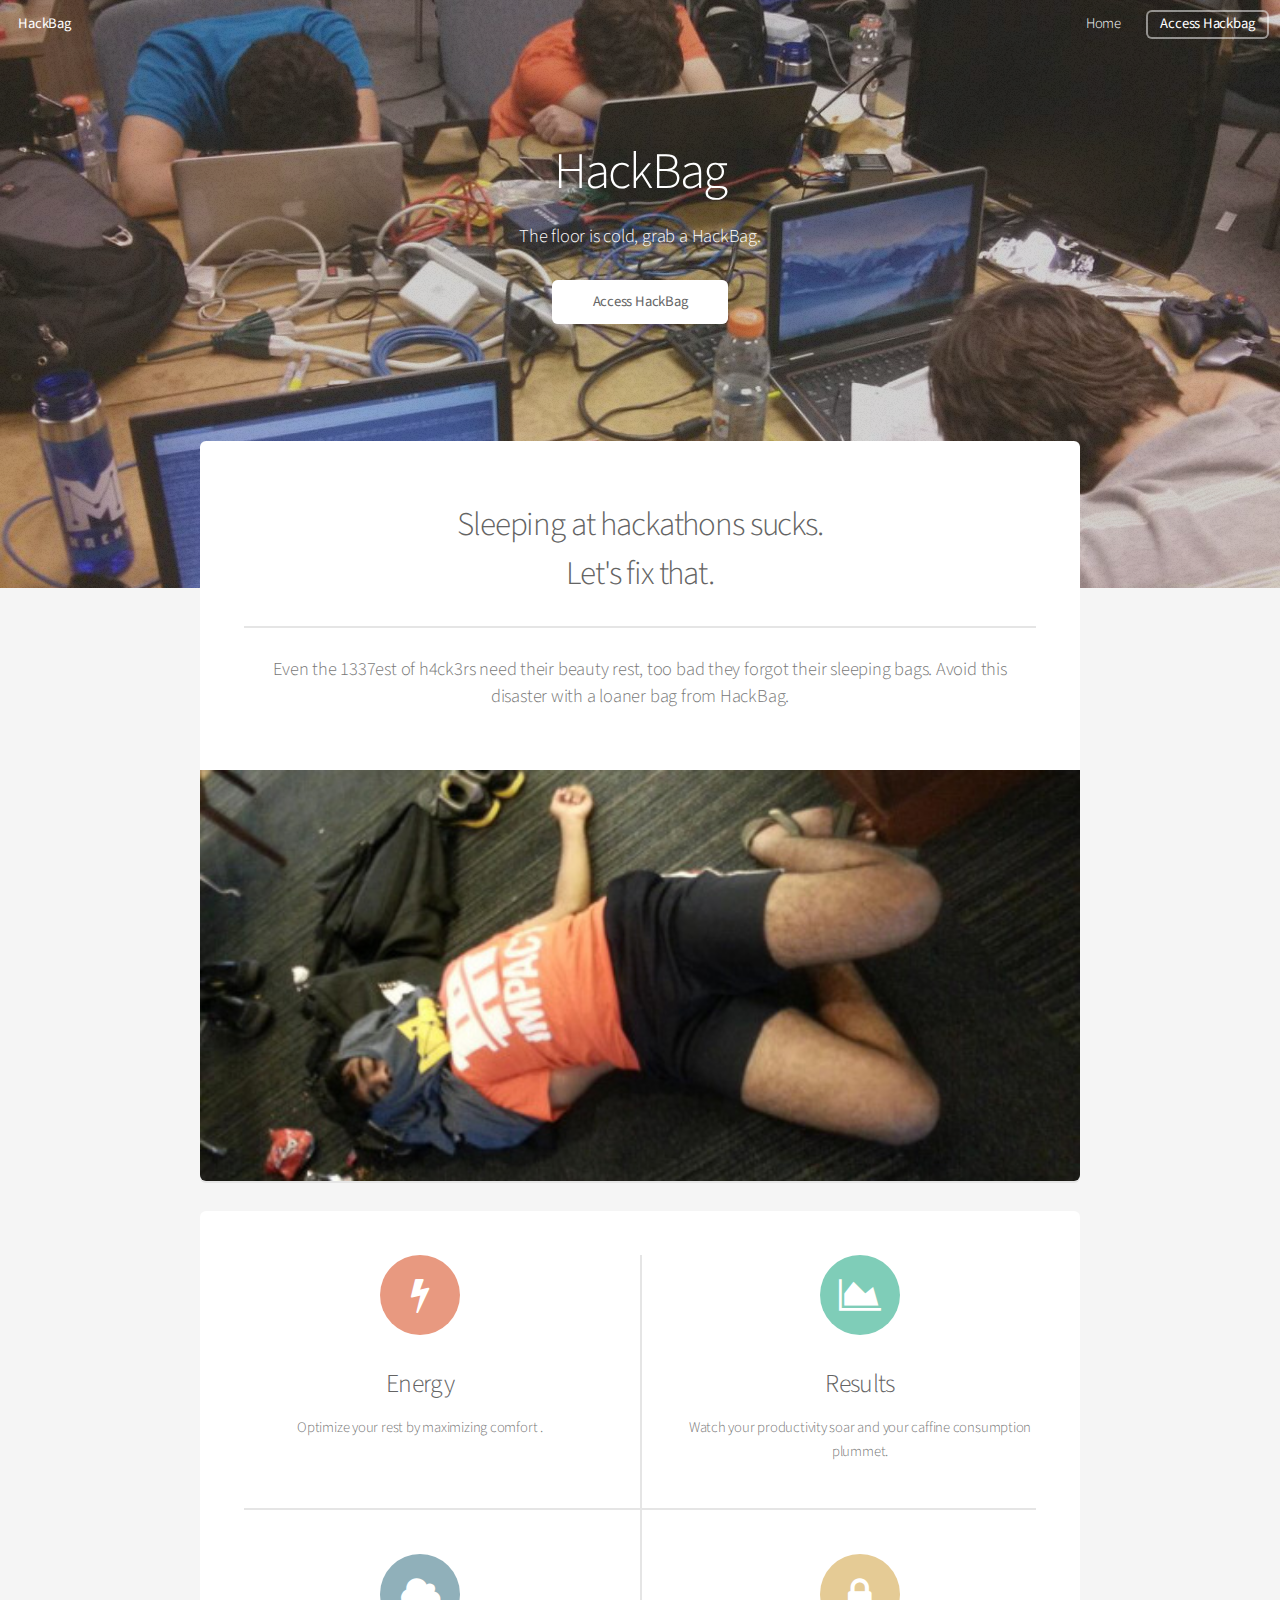
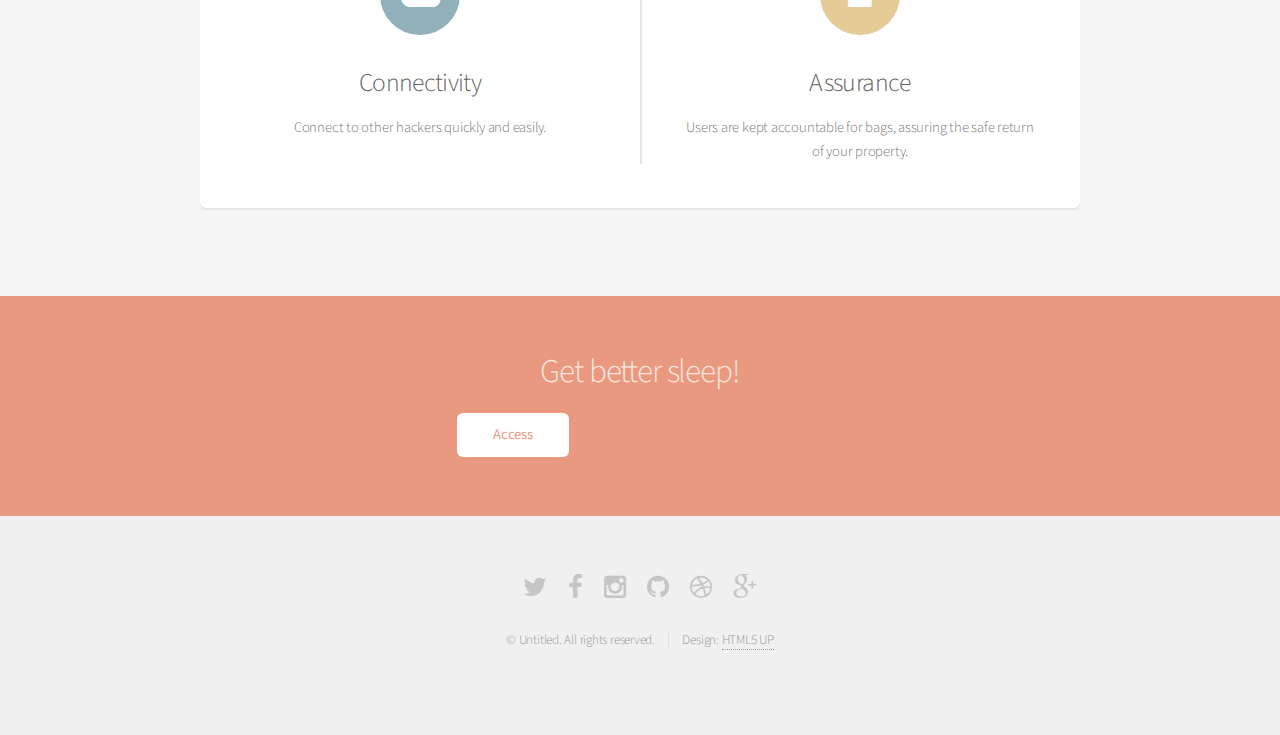
==== commit 9f6145e8: "landing page footer" ====
--- a/index.html
+++ b/index.html
@@ -67,7 +67,7 @@
 							<section>
 								<span class="icon major fa-cloud accent4"></span>
 								<h3>Connectivity</h3>
-								<p>Integer volutpat ante et accumsan commophasellus sed aliquam feugiat lorem aliquet ut enim rutrum phasellus iaculis accumsan dolore magna aliquam veroeros.</p>
+								<p>Connect to other hackers quickly and easily.</p>
 							</section>
 							<section>
 								<span class="icon major fa-lock accent5"></span>
@@ -82,16 +82,11 @@
 			<!-- CTA -->
 				<section id="cta">
 
-					<h2>Sign up for beta access</h2>
-					<p>Blandit varius ut praesent nascetur eu penatibus nisi risus faucibus nunc.</p>
-
+					<h2>Get better sleep!</h2>
 					<form>
 						<div class="row uniform 50%">
-							<div class="8u 12u(mobilep)">
-								<input type="email" name="email" id="email" placeholder="Email Address" />
-							</div>
 							<div class="4u 12u(mobilep)">
-								<input type="submit" value="Sign Up" class="fit" />
+								<input type="submit" value="Access" class="fit" />
 							</div>
 						</div>
 					</form>
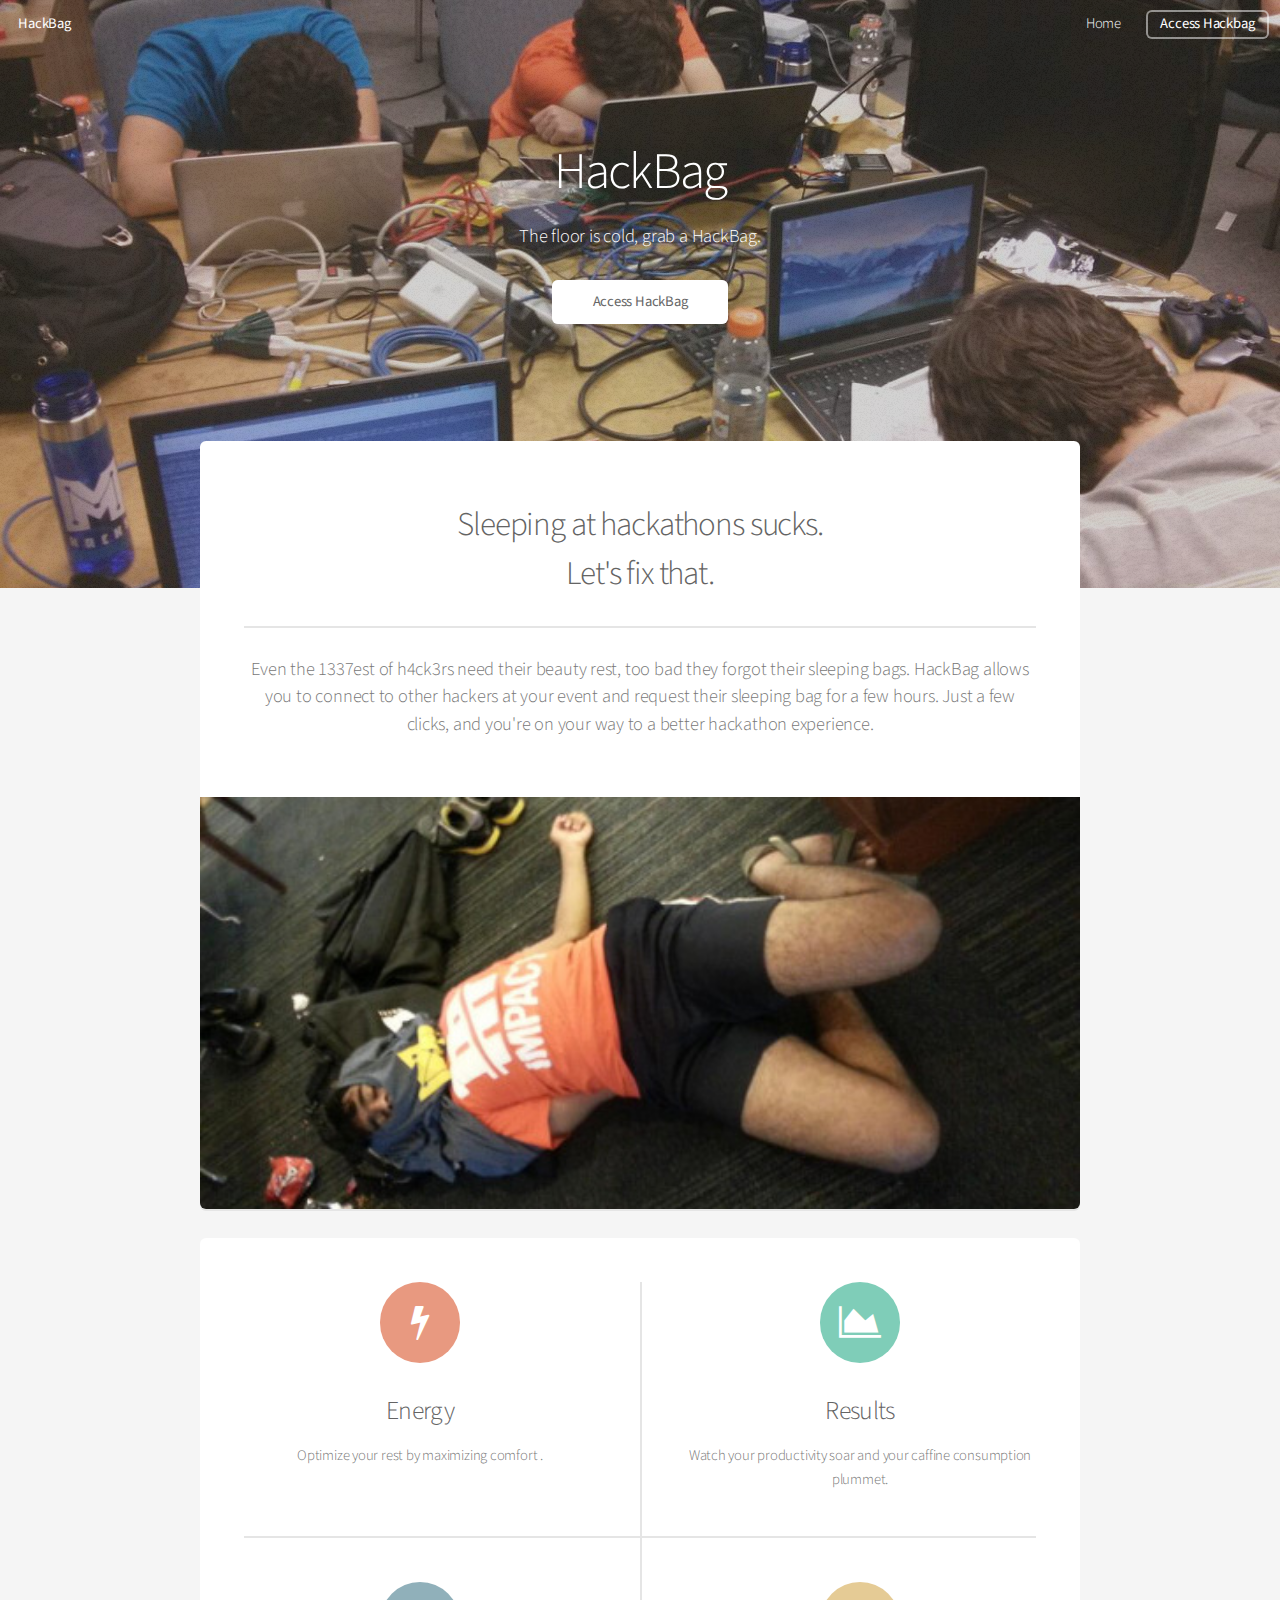
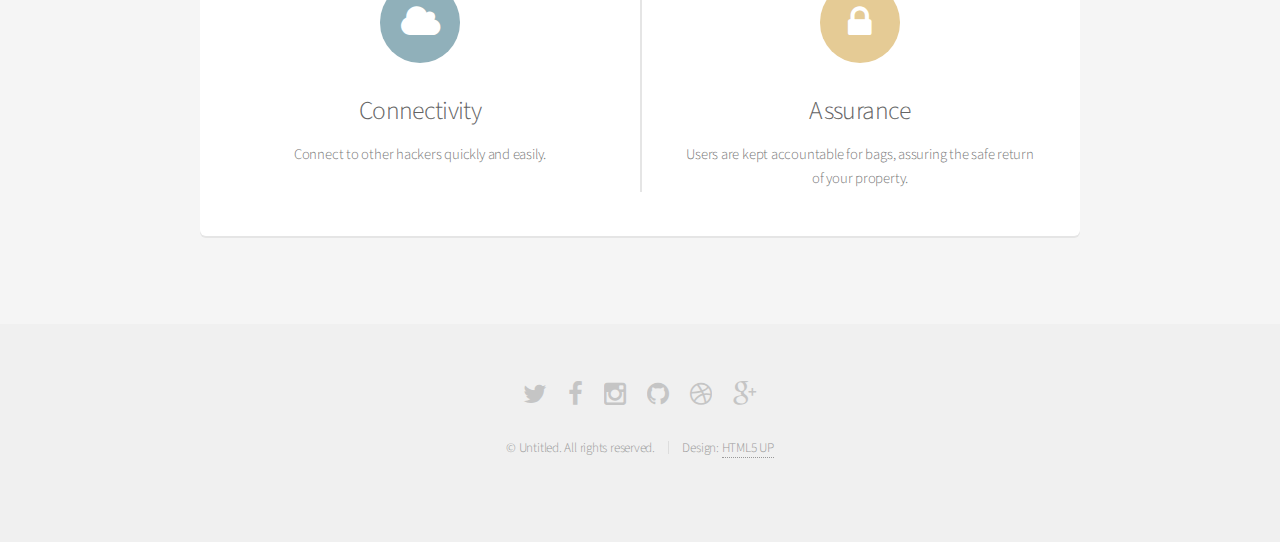
==== commit bdfe6b78: "landing page styling" ====
--- a/index.html
+++ b/index.html
@@ -45,7 +45,7 @@
 							<h2>Sleeping at hackathons sucks.
 							<br />
 							Let's fix that.</h2>
-							<p>Even the 1337est of h4ck3rs need their beauty rest, too bad they forgot their sleeping bags. Avoid this disaster with a loaner bag from HackBag.</p>
+							<p>Even the 1337est of h4ck3rs need their beauty rest, too bad they forgot their sleeping bags. HackBag allows you to connect to other hackers at your event and request their sleeping bag for a few hours. Just a few clicks, and you're on your way to a better hackathon experience.</p>
 						</header>
 						<span class="image featured"><img src="images/pic01.jpg" alt="" /></span>
 					</section>
@@ -79,20 +79,6 @@
 
 				</section>
 
-			<!-- CTA -->
-				<section id="cta">
-
-					<h2>Get better sleep!</h2>
-					<form>
-						<div class="row uniform 50%">
-							<div class="4u 12u(mobilep)">
-								<input type="submit" value="Access" class="fit" />
-							</div>
-						</div>
-					</form>
-
-				</section>
-
 			<!-- Footer -->
 				<footer id="footer">
 					<ul class="icons">
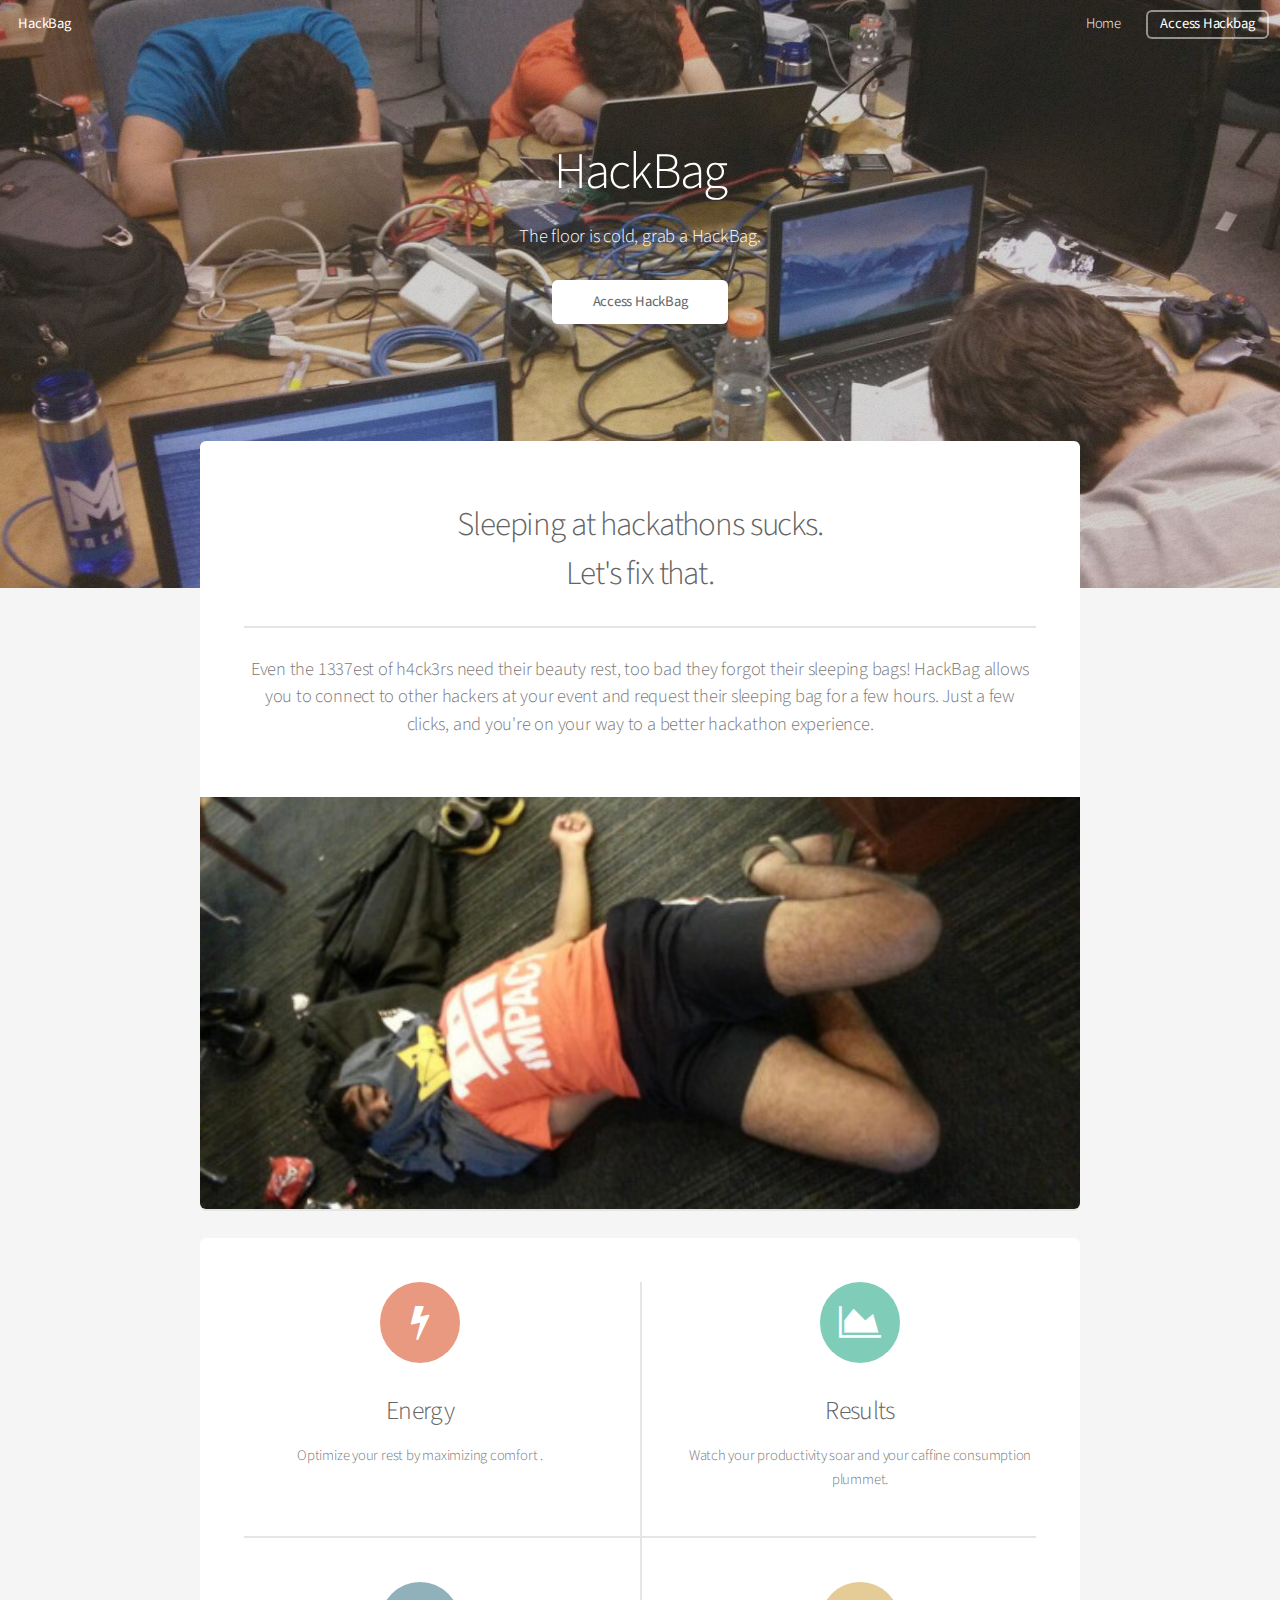
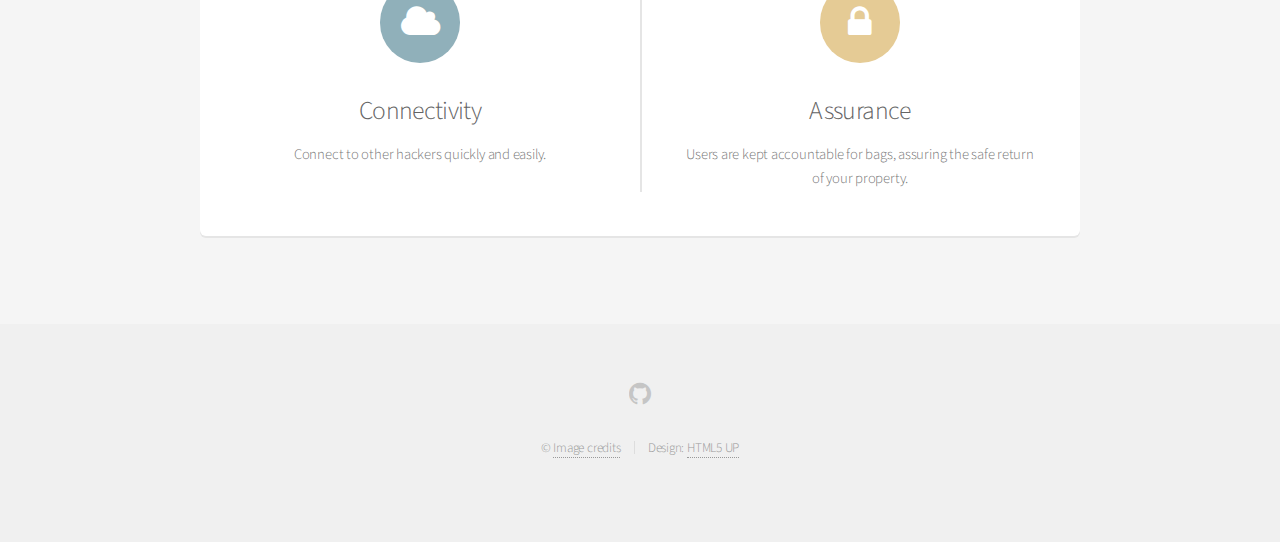
==== commit ead06cfb: "Merge pull request #1 from bfullam/master" ====
--- a/index.html
+++ b/index.html
@@ -45,7 +45,7 @@
 							<h2>Sleeping at hackathons sucks.
 							<br />
 							Let's fix that.</h2>
-							<p>Even the 1337est of h4ck3rs need their beauty rest, too bad they forgot their sleeping bags. HackBag allows you to connect to other hackers at your event and request their sleeping bag for a few hours. Just a few clicks, and you're on your way to a better hackathon experience.</p>
+							<p>Even the 1337est of h4ck3rs need their beauty rest, too bad they forgot their sleeping bags! HackBag allows you to connect to other hackers at your event and request their sleeping bag for a few hours. Just a few clicks, and you're on your way to a better hackathon experience.</p>
 						</header>
 						<span class="image featured"><img src="images/pic01.jpg" alt="" /></span>
 					</section>
@@ -82,15 +82,11 @@
 			<!-- Footer -->
 				<footer id="footer">
 					<ul class="icons">
-						<li><a href="#" class="icon fa-twitter"><span class="label">Twitter</span></a></li>
-						<li><a href="#" class="icon fa-facebook"><span class="label">Facebook</span></a></li>
-						<li><a href="#" class="icon fa-instagram"><span class="label">Instagram</span></a></li>
-						<li><a href="#" class="icon fa-github"><span class="label">Github</span></a></li>
-						<li><a href="#" class="icon fa-dribbble"><span class="label">Dribbble</span></a></li>
-						<li><a href="#" class="icon fa-google-plus"><span class="label">Google+</span></a></li>
+						<li><a href="https://github.com/bfullam/HackBag" class="icon fa-github"><span class="label">Github</span></a></li>
+
 					</ul>
 					<ul class="copyright">
-						<li>&copy; Untitled. All rights reserved.</li><li>Design: <a href="http://html5up.net">HTML5 UP</a></li>
+						<li>&copy; <a href="http://hackathoncasualties.tumblr.com">Image credits</a></li><li>Design: <a href="http://html5up.net">HTML5 UP</a></li>
 					</ul>
 				</footer>
 
